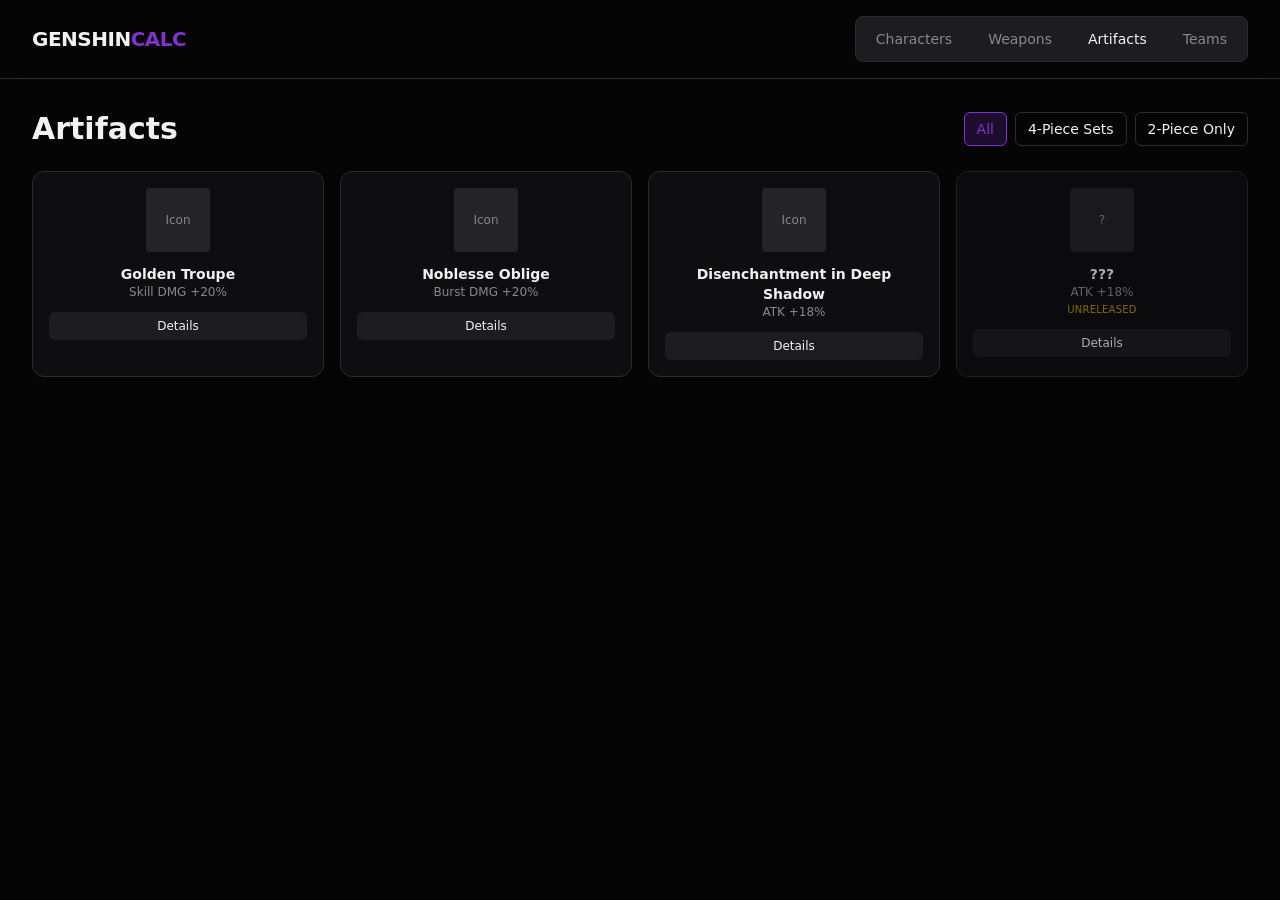
==== artifacts.html @ 8e4384d6 "separated page structure" ====
<!DOCTYPE html>
<html lang="en">

<head>
    <meta charset="UTF-8">
    <meta name="viewport" content="width=device-width, initial-scale=1.0">
    <title>Genshin Impact Team Damage Calculator — Artifacts</title>
    <link rel="stylesheet" href="css/style.css">
</head>

<body>
    <div class="min-h-screen bg-background text-foreground">

        <!-- HEADER / TAB NAV -->
        <header class="sticky top-0 z-50 border-b border-border bg-background/80 backdrop-blur-md">
            <div class="container flex items-center justify-between py-4">
                <div class="flex items-center gap-2">
                    <span class="text-xl font-black tracking-tight">GENSHIN<span class="text-primary">CALC</span></span>
                </div>
                <nav class="flex items-center gap-1 rounded-lg border border-border bg-secondary p-1" id="main-tabs">
                    <a href="index.html" class="tab-button px-4 py-2 rounded-md text-sm font-medium transition-colors text-muted-foreground">Characters</a>
                    <a href="weapons.html" class="tab-button px-4 py-2 rounded-md text-sm font-medium transition-colors text-muted-foreground">Weapons</a>
                    <a href="artifacts.html" class="tab-button active px-4 py-2 rounded-md text-sm font-medium transition-colors">Artifacts</a>
                    <a href="teams.html" class="tab-button px-4 py-2 rounded-md text-sm font-medium transition-colors text-muted-foreground">Teams</a>
                </nav>
            </div>
        </header>

        <main class="container py-8">

            <!-- ============ ARTIFACTS ============ -->
            <section id="page-artifacts" class="tab-page">
                <div class="mb-6 flex items-center justify-between flex-wrap gap-4">
                    <h2 class="text-3xl font-bold">Artifacts</h2>
                    <div class="flex flex-wrap gap-2" id="artifact-filters">
                        <button
                            class="filter-button active px-3 py-1.5 rounded-md border border-border text-sm">All</button>
                        <button class="filter-button px-3 py-1.5 rounded-md border border-border text-sm">4-Piece
                            Sets</button>
                        <button class="filter-button px-3 py-1.5 rounded-md border border-border text-sm">2-Piece
                            Only</button>
                    </div>
                </div>

                <div class="grid grid-cols-2 sm:grid-cols-3 md:grid-cols-4 gap-4">
                    <div
                        class="quality-orange rounded-xl border border-border bg-card p-4 flex flex-col items-center gap-3 hover:border-white/20 hover:-translate-y-1 transition-all cursor-pointer">
                        <div
                            class="w-16 h-16 rounded bg-muted flex items-center justify-center text-xs text-muted-foreground">
                            Icon</div>
                        <div class="text-center">
                            <p class="font-semibold text-sm">Golden Troupe</p>
                            <p class="text-xs text-muted-foreground line-clamp-2">Skill DMG +20%</p>
                        </div>
                        <button
                            class="w-full py-1.5 rounded-md bg-secondary text-xs font-medium hover:bg-secondary/80 transition-colors">Details</button>
                    </div>

                    <div
                        class="quality-orange rounded-xl border border-border bg-card p-4 flex flex-col items-center gap-3 hover:border-white/20 hover:-translate-y-1 transition-all cursor-pointer">
                        <div
                            class="w-16 h-16 rounded bg-muted flex items-center justify-center text-xs text-muted-foreground">
                            Icon</div>
                        <div class="text-center">
                            <p class="font-semibold text-sm">Noblesse Oblige</p>
                            <p class="text-xs text-muted-foreground line-clamp-2">Burst DMG +20%</p>
                        </div>
                        <button
                            class="w-full py-1.5 rounded-md bg-secondary text-xs font-medium hover:bg-secondary/80 transition-colors">Details</button>
                    </div>

                    <div
                        class="quality-orange rounded-xl border border-border bg-card p-4 flex flex-col items-center gap-3 hover:border-white/20 hover:-translate-y-1 transition-all cursor-pointer">
                        <div
                            class="w-16 h-16 rounded bg-muted flex items-center justify-center text-xs text-muted-foreground">
                            Icon</div>
                        <div class="text-center">
                            <p class="font-semibold text-sm">Disenchantment in Deep Shadow</p>
                            <p class="text-xs text-muted-foreground line-clamp-2">ATK +18%</p>
                        </div>
                        <button
                            class="w-full py-1.5 rounded-md bg-secondary text-xs font-medium hover:bg-secondary/80 transition-colors">Details</button>
                    </div>

                    <div
                        class="quality-orange rounded-xl border border-border bg-card p-4 flex flex-col items-center gap-3 hover:border-white/20 hover:-translate-y-1 transition-all cursor-pointer opacity-70">
                        <div
                            class="w-16 h-16 rounded bg-muted flex items-center justify-center text-xs text-muted-foreground">
                            ?</div>
                        <div class="text-center">
                            <p class="font-semibold text-sm">???</p>
                            <p class="text-xs text-muted-foreground line-clamp-2">ATK +18%</p>
                            <p class="text-[10px] text-yellow-500/80 uppercase tracking-wide mt-0.5">Unreleased</p>
                        </div>
                        <button
                            class="w-full py-1.5 rounded-md bg-secondary text-xs font-medium hover:bg-secondary/80 transition-colors">Details</button>
                    </div>
                </div>
            </section>

        </main>
    </div>

    <script src="js/main.js"></script>
</body>

</html>
---- css/style.css ----
@font-face {
    font-family: Product Sans;
    src: url(/fonts/GoogleSans-Regular.ttf) format("truetype");
    font-weight: 400;
    font-style: normal;
    font-display: swap
}

@font-face {
    font-family: Product Sans;
    src: url(/fonts/GoogleSans-Medium.ttf) format("truetype");
    font-weight: 500;
    font-style: normal;
    font-display: swap
}

@font-face {
    font-family: Product Sans;
    src: url(/fonts/GoogleSans-Bold.ttf) format("truetype");
    font-weight: 700;
    font-style: normal;
    font-display: swap
}

@font-face {
    font-family: Product Sans;
    src: url(/fonts/GoogleSans-Italic.ttf) format("truetype");
    font-weight: 400;
    font-style: italic;
    font-display: swap
}

@font-face {
    font-family: DanhDa;
    src: url(/fonts/DanhDa-Bold.otf) format("opentype");
    font-weight: 700;
    font-style: normal;
    font-display: swap
}

*,
:before,
:after {
    --tw-border-spacing-x: 0;
    --tw-border-spacing-y: 0;
    --tw-translate-x: 0;
    --tw-translate-y: 0;
    --tw-rotate: 0;
    --tw-skew-x: 0;
    --tw-skew-y: 0;
    --tw-scale-x: 1;
    --tw-scale-y: 1;
    --tw-pan-x: ;
    --tw-pan-y: ;
    --tw-pinch-zoom: ;
    --tw-scroll-snap-strictness: proximity;
    --tw-gradient-from-position: ;
    --tw-gradient-via-position: ;
    --tw-gradient-to-position: ;
    --tw-ordinal: ;
    --tw-slashed-zero: ;
    --tw-numeric-figure: ;
    --tw-numeric-spacing: ;
    --tw-numeric-fraction: ;
    --tw-ring-inset: ;
    --tw-ring-offset-width: 0px;
    --tw-ring-offset-color: #fff;
    --tw-ring-color: rgb(59 130 246 / .5);
    --tw-ring-offset-shadow: 0 0 #0000;
    --tw-ring-shadow: 0 0 #0000;
    --tw-shadow: 0 0 #0000;
    --tw-shadow-colored: 0 0 #0000;
    --tw-blur: ;
    --tw-brightness: ;
    --tw-contrast: ;
    --tw-grayscale: ;
    --tw-hue-rotate: ;
    --tw-invert: ;
    --tw-saturate: ;
    --tw-sepia: ;
    --tw-drop-shadow: ;
    --tw-backdrop-blur: ;
    --tw-backdrop-brightness: ;
    --tw-backdrop-contrast: ;
    --tw-backdrop-grayscale: ;
    --tw-backdrop-hue-rotate: ;
    --tw-backdrop-invert: ;
    --tw-backdrop-opacity: ;
    --tw-backdrop-saturate: ;
    --tw-backdrop-sepia: ;
    --tw-contain-size: ;
    --tw-contain-layout: ;
    --tw-contain-paint: ;
    --tw-contain-style:
}

::backdrop {
    --tw-border-spacing-x: 0;
    --tw-border-spacing-y: 0;
    --tw-translate-x: 0;
    --tw-translate-y: 0;
    --tw-rotate: 0;
    --tw-skew-x: 0;
    --tw-skew-y: 0;
    --tw-scale-x: 1;
    --tw-scale-y: 1;
    --tw-pan-x: ;
    --tw-pan-y: ;
    --tw-pinch-zoom: ;
    --tw-scroll-snap-strictness: proximity;
    --tw-gradient-from-position: ;
    --tw-gradient-via-position: ;
    --tw-gradient-to-position: ;
    --tw-ordinal: ;
    --tw-slashed-zero: ;
    --tw-numeric-figure: ;
    --tw-numeric-spacing: ;
    --tw-numeric-fraction: ;
    --tw-ring-inset: ;
    --tw-ring-offset-width: 0px;
    --tw-ring-offset-color: #fff;
    --tw-ring-color: rgb(59 130 246 / .5);
    --tw-ring-offset-shadow: 0 0 #0000;
    --tw-ring-shadow: 0 0 #0000;
    --tw-shadow: 0 0 #0000;
    --tw-shadow-colored: 0 0 #0000;
    --tw-blur: ;
    --tw-brightness: ;
    --tw-contrast: ;
    --tw-grayscale: ;
    --tw-hue-rotate: ;
    --tw-invert: ;
    --tw-saturate: ;
    --tw-sepia: ;
    --tw-drop-shadow: ;
    --tw-backdrop-blur: ;
    --tw-backdrop-brightness: ;
    --tw-backdrop-contrast: ;
    --tw-backdrop-grayscale: ;
    --tw-backdrop-hue-rotate: ;
    --tw-backdrop-invert: ;
    --tw-backdrop-opacity: ;
    --tw-backdrop-saturate: ;
    --tw-backdrop-sepia: ;
    --tw-contain-size: ;
    --tw-contain-layout: ;
    --tw-contain-paint: ;
    --tw-contain-style:
}

*,
:before,
:after {
    box-sizing: border-box;
    border-width: 0;
    border-style: solid;
    border-color: #e5e7eb
}

:before,
:after {
    --tw-content: ""
}

html,
:host {
    line-height: 1.5;
    -webkit-text-size-adjust: 100%;
    -moz-tab-size: 4;
    -o-tab-size: 4;
    tab-size: 4;
    font-family: Google Sans, sans-serif;
    font-feature-settings: normal;
    font-variation-settings: normal;
    -webkit-tap-highlight-color: transparent
}

body {
    margin: 0;
    line-height: inherit
}

hr {
    height: 0;
    color: inherit;
    border-top-width: 1px
}

abbr:where([title]) {
    -webkit-text-decoration: underline dotted;
    text-decoration: underline dotted
}

h1,
h2,
h3,
h4,
h5,
h6 {
    font-size: inherit;
    font-weight: inherit
}

a {
    color: inherit;
    text-decoration: inherit
}

b,
strong {
    font-weight: bolder
}

code,
kbd,
samp,
pre {
    font-family: ui-monospace, SFMono-Regular, Menlo, Monaco, Consolas, Liberation Mono, Courier New, monospace;
    font-feature-settings: normal;
    font-variation-settings: normal;
    font-size: 1em
}

small {
    font-size: 80%
}

sub,
sup {
    font-size: 75%;
    line-height: 0;
    position: relative;
    vertical-align: baseline
}

sub {
    bottom: -.25em
}

sup {
    top: -.5em
}

table {
    text-indent: 0;
    border-color: inherit;
    border-collapse: collapse
}

button,
input,
optgroup,
select,
textarea {
    font-family: inherit;
    font-feature-settings: inherit;
    font-variation-settings: inherit;
    font-size: 100%;
    font-weight: inherit;
    line-height: inherit;
    letter-spacing: inherit;
    color: inherit;
    margin: 0;
    padding: 0
}

button,
select {
    text-transform: none
}

button,
input:where([type=button]),
input:where([type=reset]),
input:where([type=submit]) {
    -webkit-appearance: button;
    background-color: transparent;
    background-image: none
}

:-moz-focusring {
    outline: auto
}

:-moz-ui-invalid {
    box-shadow: none
}

progress {
    vertical-align: baseline
}

::-webkit-inner-spin-button,
::-webkit-outer-spin-button {
    height: auto
}

[type=search] {
    -webkit-appearance: textfield;
    outline-offset: -2px
}

::-webkit-search-decoration {
    -webkit-appearance: none
}

::-webkit-file-upload-button {
    -webkit-appearance: button;
    font: inherit
}

summary {
    display: list-item
}

blockquote,
dl,
dd,
h1,
h2,
h3,
h4,
h5,
h6,
hr,
figure,
p,
pre {
    margin: 0
}

fieldset {
    margin: 0;
    padding: 0
}

legend {
    padding: 0
}

ol,
ul,
menu {
    list-style: none;
    margin: 0;
    padding: 0
}

dialog {
    padding: 0
}

textarea {
    resize: vertical
}

input::-moz-placeholder,
textarea::-moz-placeholder {
    opacity: 1;
    color: #9ca3af
}

input::placeholder,
textarea::placeholder {
    opacity: 1;
    color: #9ca3af
}

button,
[role=button] {
    cursor: pointer
}

:disabled {
    cursor: default
}

img,
svg,
video,
canvas,
audio,
iframe,
embed,
object {
    display: block;
    vertical-align: middle
}

img,
video {
    max-width: 100%;
    height: auto
}

[hidden]:where(:not([hidden=until-found])) {
    display: none
}

:root {
    --background: 240 10% 2%;
    --foreground: 0 0% 95%;
    --card: 240 8% 6%;
    --card-foreground: 0 0% 95%;
    --card-hover: 240 8% 10%;
    --popover: 240 8% 6%;
    --popover-foreground: 0 0% 95%;
    --primary: 270 60% 50%;
    --primary-foreground: 0 0% 100%;
    --primary-glow: 270 80% 60%;
    --secondary: 240 6% 12%;
    --secondary-foreground: 0 0% 85%;
    --muted: 240 6% 15%;
    --muted-foreground: 240 5% 55%;
    --accent: 270 50% 45%;
    --accent-foreground: 0 0% 100%;
    --destructive: 0 84% 60%;
    --destructive-foreground: 0 0% 100%;
    --border: 240 6% 18%;
    --input: 240 6% 18%;
    --ring: 270 60% 50%;
    --radius: .5rem;
    --element-pyro: 15 90% 55%;
    --element-hydro: 210 90% 55%;
    --element-anemo: 165 60% 50%;
    --element-electro: 280 80% 60%;
    --element-dendro: 85 70% 45%;
    --element-cryo: 195 80% 70%;
    --element-geo: 45 80% 55%;
    --quality-orange: 35 100% 55%;
    --quality-purple: 270 70% 60%;
    --quality-blue: 210 80% 55%;
    --stat-hp: 0 70% 55%;
    --stat-atk: 25 90% 55%;
    --stat-def: 45 80% 55%;
    --stat-crit: 350 80% 60%;
    --gradient-card: linear-gradient(180deg, hsl(240 8% 8%) 0%, hsl(240 8% 4%) 100%);
    --gradient-card-hover: linear-gradient(180deg, hsl(240 8% 12%) 0%, hsl(240 8% 6%) 100%);
    --gradient-stat-overlay: linear-gradient(180deg, transparent 0%, hsl(240 10% 2% / .95) 100%)
}

.dark {
    --background: 240 10% 2%;
    --foreground: 0 0% 95%
}

* {
    border-color: hsl(var(--border))
}

body {
    background-color: hsl(var(--background));
    color: hsl(var(--foreground));
    -webkit-font-smoothing: antialiased;
    -moz-osx-font-smoothing: grayscale;
    font-family: Product Sans, system-ui, sans-serif;
    background-color: #060607
}

.container {
    width: 100%;
    margin-right: auto;
    margin-left: auto;
    padding-right: 2rem;
    padding-left: 2rem
}

@media (min-width: 1400px) {
    .container {
        max-width: 1400px
    }
}

.filter-button.\!active,
.filter-button.active {
    border-color: hsl(var(--primary));
    background-color: hsl(var(--primary) / .2);
    color: hsl(var(--primary))
}

.quality-orange {
    --card-accent: hsl(var(--quality-orange))
}

.quality-purple {
    --card-accent: hsl(var(--quality-purple))
}

.quality-blue {
    --card-accent: hsl(var(--quality-blue))
}

.tab-button.\!active,
.tab-button.active {
    background-color: hsl(var(--secondary));
    color: hsl(var(--foreground))
}

.sr-only {
    position: absolute;
    width: 1px;
    height: 1px;
    padding: 0;
    margin: -1px;
    overflow: hidden;
    clip: rect(0, 0, 0, 0);
    white-space: nowrap;
    border-width: 0
}

.pointer-events-none {
    pointer-events: none
}

.pointer-events-auto {
    pointer-events: auto
}

.visible {
    visibility: visible
}

.invisible {
    visibility: hidden
}

.fixed {
    position: fixed
}

.absolute {
    position: absolute
}

.relative {
    position: relative
}

.sticky {
    position: sticky
}

.-inset-4 {
    top: -1rem;
    right: -1rem;
    bottom: -1rem;
    left: -1rem
}

.inset-0 {
    top: 0;
    right: 0;
    bottom: 0;
    left: 0
}

.inset-x-0 {
    left: 0;
    right: 0
}

.inset-y-0 {
    top: 0;
    bottom: 0
}

.-bottom-1\.5 {
    bottom: -.375rem
}

.-bottom-12 {
    bottom: -3rem
}

.-bottom-2 {
    bottom: -.5rem
}

.-left-12 {
    left: -3rem
}

.-right-12 {
    right: -3rem
}

.-top-1\.5 {
    top: -.375rem
}

.-top-12 {
    top: -3rem
}

.bottom-0 {
    bottom: 0
}

.bottom-\[calc\(100\%\+10px\)\] {
    bottom: calc(100% + 10px)
}

.bottom-full {
    bottom: 100%
}

.left-0 {
    left: 0
}

.left-1 {
    left: .25rem
}

.left-1\/2 {
    left: 50%
}

.left-10 {
    left: 2.5rem
}

.left-2 {
    left: .5rem
}

.left-\[48\%\] {
    left: 48%
}

.left-\[49\%\] {
    left: 49%
}

.left-\[50\%\] {
    left: 50%
}

.right-0 {
    right: 0
}

.right-1 {
    right: .25rem
}

.right-2 {
    right: .5rem
}

.right-3 {
    right: .75rem
}

.right-4 {
    right: 1rem
}

.top-0 {
    top: 0
}

.top-1\.5 {
    top: .375rem
}

.top-1\/2 {
    top: 50%
}

.top-1\/3 {
    top: 33.333333%
}

.top-2 {
    top: .5rem
}

.top-3\.5 {
    top: .875rem
}

.top-4 {
    top: 1rem
}

.top-\[1px\] {
    top: 1px
}

.top-\[50\%\] {
    top: 50%
}

.top-\[60\%\] {
    top: 60%
}

.top-\[70px\] {
    top: 70px
}

.top-full {
    top: 100%
}

.-z-10 {
    z-index: -10
}

.z-0 {
    z-index: 0
}

.z-10 {
    z-index: 10
}

.z-20 {
    z-index: 20
}

.z-50 {
    z-index: 50
}

.z-\[100\] {
    z-index: 100
}

.z-\[1\] {
    z-index: 1
}

.z-\[9999\] {
    z-index: 9999
}

.col-span-1 {
    grid-column: span 1 / span 1
}

.col-span-2 {
    grid-column: span 2 / span 2
}

.col-span-full {
    grid-column: 1 / -1
}

.-mx-1 {
    margin-left: -.25rem;
    margin-right: -.25rem
}

.-mx-2 {
    margin-left: -.5rem;
    margin-right: -.5rem
}

.mx-0 {
    margin-left: 0;
    margin-right: 0
}

.mx-2 {
    margin-left: .5rem;
    margin-right: .5rem
}

.mx-3\.5 {
    margin-left: .875rem;
    margin-right: .875rem
}

.mx-auto {
    margin-left: auto;
    margin-right: auto
}

.my-0\.5 {
    margin-top: .125rem;
    margin-bottom: .125rem
}

.my-1 {
    margin-top: .25rem;
    margin-bottom: .25rem
}

.my-10 {
    margin-top: 2.5rem;
    margin-bottom: 2.5rem
}

.my-2 {
    margin-top: .5rem;
    margin-bottom: .5rem
}

.-ml-4 {
    margin-left: -1rem
}

.-mt-4 {
    margin-top: -1rem
}

.mb-1 {
    margin-bottom: .25rem
}

.mb-1\.5 {
    margin-bottom: .375rem
}

.mb-10 {
    margin-bottom: 2.5rem
}

.mb-12 {
    margin-bottom: 3rem
}

.mb-16 {
    margin-bottom: 4rem
}

.mb-2 {
    margin-bottom: .5rem
}

.mb-3 {
    margin-bottom: .75rem
}

.mb-4 {
    margin-bottom: 1rem
}

.mb-5 {
    margin-bottom: 1.25rem
}

.mb-6 {
    margin-bottom: 1.5rem
}

.mb-8 {
    margin-bottom: 2rem
}

.ml-1 {
    margin-left: .25rem
}

.ml-2 {
    margin-left: .5rem
}

.ml-auto {
    margin-left: auto
}

.mr-1 {
    margin-right: .25rem
}

.mr-2 {
    margin-right: .5rem
}

.mt-0 {
    margin-top: 0
}

.mt-0\.5 {
    margin-top: .125rem
}

.mt-1 {
    margin-top: .25rem
}

.mt-1\.5 {
    margin-top: .375rem
}

.mt-2 {
    margin-top: .5rem
}

.mt-24 {
    margin-top: 6rem
}

.mt-3 {
    margin-top: .75rem
}

.mt-4 {
    margin-top: 1rem
}

.mt-6 {
    margin-top: 1.5rem
}

.mt-8 {
    margin-top: 2rem
}

.mt-auto {
    margin-top: auto
}

.line-clamp-2 {
    overflow: hidden;
    display: -webkit-box;
    -webkit-box-orient: vertical;
    -webkit-line-clamp: 2
}

.line-clamp-4 {
    overflow: hidden;
    display: -webkit-box;
    -webkit-box-orient: vertical;
    -webkit-line-clamp: 4
}

.block {
    display: block
}

.inline-block {
    display: inline-block
}

.flex {
    display: flex
}

.inline-flex {
    display: inline-flex
}

.table {
    display: table
}

.grid {
    display: grid
}

.hidden {
    display: none
}

.aspect-\[1\/1\] {
    aspect-ratio: 1/1
}

.aspect-\[2\/5\] {
    aspect-ratio: 2/5
}

.aspect-\[3\/4\.2\] {
    aspect-ratio: 3/4.2
}

.aspect-\[3\/4\] {
    aspect-ratio: 3/4
}

.aspect-\[4\/5\] {
    aspect-ratio: 4/5
}

.aspect-square {
    aspect-ratio: 1 / 1
}

.aspect-video {
    aspect-ratio: 16 / 9
}

.size-4 {
    width: 1rem;
    height: 1rem
}

.h-1\.5 {
    height: .375rem
}

.h-10 {
    height: 2.5rem
}

.h-11 {
    height: 2.75rem
}

.h-12 {
    height: 3rem
}

.h-14 {
    height: 3.5rem
}

.h-16 {
    height: 4rem
}

.h-2 {
    height: .5rem
}

.h-2\.5 {
    height: .625rem
}

.h-24 {
    height: 6rem
}

.h-3 {
    height: .75rem
}

.h-3\.5 {
    height: .875rem
}

.h-3\/4 {
    height: 75%
}

.h-4 {
    height: 1rem
}

.h-40 {
    height: 10rem
}

.h-48 {
    height: 12rem
}

.h-5 {
    height: 1.25rem
}

.h-6 {
    height: 1.5rem
}

.h-64 {
    height: 16rem
}

.h-7 {
    height: 1.75rem
}

.h-8 {
    height: 2rem
}

.h-9 {
    height: 2.25rem
}

.h-\[1px\] {
    height: 1px
}

.h-\[280px\] {
    height: 280px
}

.h-\[500px\] {
    height: 500px
}

.h-\[600px\] {
    height: 600px
}

.h-\[650px\] {
    height: 650px
}

.h-\[700px\] {
    height: 700px
}

.h-\[72px\] {
    height: 72px
}

.h-\[var\(--radix-navigation-menu-viewport-height\)\] {
    height: var(--radix-navigation-menu-viewport-height)
}

.h-\[var\(--radix-select-trigger-height\)\] {
    height: var(--radix-select-trigger-height)
}

.h-auto {
    height: auto
}

.h-full {
    height: 100%
}

.h-px {
    height: 1px
}

.h-svh {
    height: 100svh
}

.max-h-0 {
    max-height: 0px
}

.max-h-48 {
    max-height: 12rem
}

.max-h-64 {
    max-height: 16rem
}

.max-h-96 {
    max-height: 24rem
}

.max-h-\[100px\] {
    max-height: 100px
}

.max-h-\[120px\] {
    max-height: 120px
}

.max-h-\[240px\] {
    max-height: 240px
}

.max-h-\[300px\] {
    max-height: 300px
}

.max-h-\[40vh\] {
    max-height: 40vh
}

.max-h-\[500px\] {
    max-height: 500px
}

.max-h-\[60vh\] {
    max-height: 60vh
}

.max-h-\[90vh\] {
    max-height: 90vh
}

.max-h-screen {
    max-height: 100vh
}

.min-h-0 {
    min-height: 0px
}

.min-h-\[150px\] {
    min-height: 150px
}

.min-h-\[200px\] {
    min-height: 200px
}

.min-h-\[300px\] {
    min-height: 300px
}

.min-h-\[60px\] {
    min-height: 60px
}

.min-h-\[60vh\] {
    min-height: 60vh
}

.min-h-\[80px\] {
    min-height: 80px
}

.min-h-screen {
    min-height: 100vh
}

.min-h-svh {
    min-height: 100svh
}

.w-0 {
    width: 0px
}

.w-1 {
    width: .25rem
}

.w-1\/2 {
    width: 50%
}

.w-10 {
    width: 2.5rem
}

.w-11 {
    width: 2.75rem
}

.w-12 {
    width: 3rem
}

.w-14 {
    width: 3.5rem
}

.w-16 {
    width: 4rem
}

.w-2 {
    width: .5rem
}

.w-2\.5 {
    width: .625rem
}

.w-2\/3 {
    width: 66.666667%
}

.w-24 {
    width: 6rem
}

.w-3 {
    width: .75rem
}

.w-3\.5 {
    width: .875rem
}

.w-3\/4 {
    width: 75%
}

.w-32 {
    width: 8rem
}

.w-4 {
    width: 1rem
}

.w-40 {
    width: 10rem
}

.w-48 {
    width: 12rem
}

.w-5 {
    width: 1.25rem
}

.w-56 {
    width: 14rem
}

.w-6 {
    width: 1.5rem
}

.w-64 {
    width: 16rem
}

.w-7 {
    width: 1.75rem
}

.w-72 {
    width: 18rem
}

.w-8 {
    width: 2rem
}

.w-9 {
    width: 2.25rem
}

.w-\[--sidebar-width\] {
    width: var(--sidebar-width)
}

.w-\[100px\] {
    width: 100px
}

.w-\[140px\] {
    width: 140px
}

.w-\[153px\] {
    width: 153px
}

.w-\[1px\] {
    width: 1px
}

.w-\[260px\] {
    width: 260px
}

.w-auto {
    width: auto
}

.w-full {
    width: 100%
}

.w-max {
    width: -moz-max-content;
    width: max-content
}

.w-px {
    width: 1px
}

.min-w-0 {
    min-width: 0px
}

.min-w-5 {
    min-width: 1.25rem
}

.min-w-\[120px\] {
    min-width: 120px
}

.min-w-\[12rem\] {
    min-width: 12rem
}

.min-w-\[200px\] {
    min-width: 200px
}

.min-w-\[60px\] {
    min-width: 60px
}

.min-w-\[8rem\] {
    min-width: 8rem
}

.min-w-\[var\(--radix-select-trigger-width\)\] {
    min-width: var(--radix-select-trigger-width)
}

.max-w-2xl {
    max-width: 42rem
}

.max-w-4xl {
    max-width: 56rem
}

.max-w-\[--skeleton-width\] {
    max-width: var(--skeleton-width)
}

.max-w-\[1200px\] {
    max-width: 1200px
}

.max-w-\[300px\] {
    max-width: 300px
}

.max-w-\[360px\] {
    max-width: 360px
}

.max-w-full {
    max-width: 100%
}

.max-w-lg {
    max-width: 32rem
}

.max-w-max {
    max-width: -moz-max-content;
    max-width: max-content
}

.max-w-md {
    max-width: 28rem
}

.max-w-xs {
    max-width: 20rem
}

.flex-1 {
    flex: 1 1 0%
}

.shrink-0 {
    flex-shrink: 0
}

.grow {
    flex-grow: 1
}

.grow-0 {
    flex-grow: 0
}

.basis-full {
    flex-basis: 100%
}

.caption-bottom {
    caption-side: bottom
}

.border-collapse {
    border-collapse: collapse
}

.border-separate {
    border-collapse: separate
}

.border-spacing-0 {
    --tw-border-spacing-x: 0px;
    --tw-border-spacing-y: 0px;
    border-spacing: var(--tw-border-spacing-x) var(--tw-border-spacing-y)
}

.origin-\[center_25\%\] {
    transform-origin: center 25%
}

.origin-\[center_27\%\] {
    transform-origin: center 27%
}

.-translate-x-1\/2 {
    --tw-translate-x: -50%;
    transform: translate(var(--tw-translate-x), var(--tw-translate-y)) rotate(var(--tw-rotate)) skew(var(--tw-skew-x)) skewY(var(--tw-skew-y)) scaleX(var(--tw-scale-x)) scaleY(var(--tw-scale-y))
}

.-translate-x-px {
    --tw-translate-x: -1px;
    transform: translate(var(--tw-translate-x), var(--tw-translate-y)) rotate(var(--tw-rotate)) skew(var(--tw-skew-x)) skewY(var(--tw-skew-y)) scaleX(var(--tw-scale-x)) scaleY(var(--tw-scale-y))
}

.-translate-y-1\/2 {
    --tw-translate-y: -50%;
    transform: translate(var(--tw-translate-x), var(--tw-translate-y)) rotate(var(--tw-rotate)) skew(var(--tw-skew-x)) skewY(var(--tw-skew-y)) scaleX(var(--tw-scale-x)) scaleY(var(--tw-scale-y))
}

.-translate-y-3 {
    --tw-translate-y: -.75rem;
    transform: translate(var(--tw-translate-x), var(--tw-translate-y)) rotate(var(--tw-rotate)) skew(var(--tw-skew-x)) skewY(var(--tw-skew-y)) scaleX(var(--tw-scale-x)) scaleY(var(--tw-scale-y))
}

.-translate-y-6 {
    --tw-translate-y: -1.5rem;
    transform: translate(var(--tw-translate-x), var(--tw-translate-y)) rotate(var(--tw-rotate)) skew(var(--tw-skew-x)) skewY(var(--tw-skew-y)) scaleX(var(--tw-scale-x)) scaleY(var(--tw-scale-y))
}

.translate-x-0 {
    --tw-translate-x: 0px;
    transform: translate(var(--tw-translate-x), var(--tw-translate-y)) rotate(var(--tw-rotate)) skew(var(--tw-skew-x)) skewY(var(--tw-skew-y)) scaleX(var(--tw-scale-x)) scaleY(var(--tw-scale-y))
}

.translate-x-6 {
    --tw-translate-x: 1.5rem;
    transform: translate(var(--tw-translate-x), var(--tw-translate-y)) rotate(var(--tw-rotate)) skew(var(--tw-skew-x)) skewY(var(--tw-skew-y)) scaleX(var(--tw-scale-x)) scaleY(var(--tw-scale-y))
}

.translate-x-\[-50\%\] {
    --tw-translate-x: -50%;
    transform: translate(var(--tw-translate-x), var(--tw-translate-y)) rotate(var(--tw-rotate)) skew(var(--tw-skew-x)) skewY(var(--tw-skew-y)) scaleX(var(--tw-scale-x)) scaleY(var(--tw-scale-y))
}

.translate-x-px {
    --tw-translate-x: 1px;
    transform: translate(var(--tw-translate-x), var(--tw-translate-y)) rotate(var(--tw-rotate)) skew(var(--tw-skew-x)) skewY(var(--tw-skew-y)) scaleX(var(--tw-scale-x)) scaleY(var(--tw-scale-y))
}

.translate-y-0 {
    --tw-translate-y: 0px;
    transform: translate(var(--tw-translate-x), var(--tw-translate-y)) rotate(var(--tw-rotate)) skew(var(--tw-skew-x)) skewY(var(--tw-skew-y)) scaleX(var(--tw-scale-x)) scaleY(var(--tw-scale-y))
}

.translate-y-2 {
    --tw-translate-y: .5rem;
    transform: translate(var(--tw-translate-x), var(--tw-translate-y)) rotate(var(--tw-rotate)) skew(var(--tw-skew-x)) skewY(var(--tw-skew-y)) scaleX(var(--tw-scale-x)) scaleY(var(--tw-scale-y))
}

.translate-y-4 {
    --tw-translate-y: 1rem;
    transform: translate(var(--tw-translate-x), var(--tw-translate-y)) rotate(var(--tw-rotate)) skew(var(--tw-skew-x)) skewY(var(--tw-skew-y)) scaleX(var(--tw-scale-x)) scaleY(var(--tw-scale-y))
}

.translate-y-\[-50\%\] {
    --tw-translate-y: -50%;
    transform: translate(var(--tw-translate-x), var(--tw-translate-y)) rotate(var(--tw-rotate)) skew(var(--tw-skew-x)) skewY(var(--tw-skew-y)) scaleX(var(--tw-scale-x)) scaleY(var(--tw-scale-y))
}

.translate-y-\[-5px\] {
    --tw-translate-y: -5px;
    transform: translate(var(--tw-translate-x), var(--tw-translate-y)) rotate(var(--tw-rotate)) skew(var(--tw-skew-x)) skewY(var(--tw-skew-y)) scaleX(var(--tw-scale-x)) scaleY(var(--tw-scale-y))
}

.rotate-180 {
    --tw-rotate: 180deg;
    transform: translate(var(--tw-translate-x), var(--tw-translate-y)) rotate(var(--tw-rotate)) skew(var(--tw-skew-x)) skewY(var(--tw-skew-y)) scaleX(var(--tw-scale-x)) scaleY(var(--tw-scale-y))
}

.rotate-45 {
    --tw-rotate: 45deg;
    transform: translate(var(--tw-translate-x), var(--tw-translate-y)) rotate(var(--tw-rotate)) skew(var(--tw-skew-x)) skewY(var(--tw-skew-y)) scaleX(var(--tw-scale-x)) scaleY(var(--tw-scale-y))
}

.rotate-90 {
    --tw-rotate: 90deg;
    transform: translate(var(--tw-translate-x), var(--tw-translate-y)) rotate(var(--tw-rotate)) skew(var(--tw-skew-x)) skewY(var(--tw-skew-y)) scaleX(var(--tw-scale-x)) scaleY(var(--tw-scale-y))
}

.scale-100 {
    --tw-scale-x: 1;
    --tw-scale-y: 1;
    transform: translate(var(--tw-translate-x), var(--tw-translate-y)) rotate(var(--tw-rotate)) skew(var(--tw-skew-x)) skewY(var(--tw-skew-y)) scaleX(var(--tw-scale-x)) scaleY(var(--tw-scale-y))
}

.scale-105 {
    --tw-scale-x: 1.05;
    --tw-scale-y: 1.05;
    transform: translate(var(--tw-translate-x), var(--tw-translate-y)) rotate(var(--tw-rotate)) skew(var(--tw-skew-x)) skewY(var(--tw-skew-y)) scaleX(var(--tw-scale-x)) scaleY(var(--tw-scale-y))
}

.scale-110 {
    --tw-scale-x: 1.1;
    --tw-scale-y: 1.1;
    transform: translate(var(--tw-translate-x), var(--tw-translate-y)) rotate(var(--tw-rotate)) skew(var(--tw-skew-x)) skewY(var(--tw-skew-y)) scaleX(var(--tw-scale-x)) scaleY(var(--tw-scale-y))
}

.scale-125 {
    --tw-scale-x: 1.25;
    --tw-scale-y: 1.25;
    transform: translate(var(--tw-translate-x), var(--tw-translate-y)) rotate(var(--tw-rotate)) skew(var(--tw-skew-x)) skewY(var(--tw-skew-y)) scaleX(var(--tw-scale-x)) scaleY(var(--tw-scale-y))
}

.scale-90 {
    --tw-scale-x: .9;
    --tw-scale-y: .9;
    transform: translate(var(--tw-translate-x), var(--tw-translate-y)) rotate(var(--tw-rotate)) skew(var(--tw-skew-x)) skewY(var(--tw-skew-y)) scaleX(var(--tw-scale-x)) scaleY(var(--tw-scale-y))
}

.scale-\[1\.0\] {
    --tw-scale-x: 1;
    --tw-scale-y: 1;
    transform: translate(var(--tw-translate-x), var(--tw-translate-y)) rotate(var(--tw-rotate)) skew(var(--tw-skew-x)) skewY(var(--tw-skew-y)) scaleX(var(--tw-scale-x)) scaleY(var(--tw-scale-y))
}

.scale-\[2\.2\] {
    --tw-scale-x: 2.2;
    --tw-scale-y: 2.2;
    transform: translate(var(--tw-translate-x), var(--tw-translate-y)) rotate(var(--tw-rotate)) skew(var(--tw-skew-x)) skewY(var(--tw-skew-y)) scaleX(var(--tw-scale-x)) scaleY(var(--tw-scale-y))
}

.scale-\[3\] {
    --tw-scale-x: 3;
    --tw-scale-y: 3;
    transform: translate(var(--tw-translate-x), var(--tw-translate-y)) rotate(var(--tw-rotate)) skew(var(--tw-skew-x)) skewY(var(--tw-skew-y)) scaleX(var(--tw-scale-x)) scaleY(var(--tw-scale-y))
}

.transform {
    transform: translate(var(--tw-translate-x), var(--tw-translate-y)) rotate(var(--tw-rotate)) skew(var(--tw-skew-x)) skewY(var(--tw-skew-y)) scaleX(var(--tw-scale-x)) scaleY(var(--tw-scale-y))
}

@keyframes pulse {
    50% {
        opacity: .5
    }
}

.animate-pulse {
    animation: pulse 2s cubic-bezier(.4, 0, .6, 1) infinite
}

@keyframes spin {
    to {
        transform: rotate(360deg)
    }
}

.animate-spin {
    animation: spin 1s linear infinite
}

.cursor-default {
    cursor: default
}

.cursor-help {
    cursor: help
}

.cursor-pointer {
    cursor: pointer
}

.touch-none {
    touch-action: none
}

.select-none {
    -webkit-user-select: none;
    -moz-user-select: none;
    user-select: none
}

.resize {
    resize: both
}

.list-none {
    list-style-type: none
}

.grid-cols-1 {
    grid-template-columns: repeat(1, minmax(0, 1fr))
}

.grid-cols-2 {
    grid-template-columns: repeat(2, minmax(0, 1fr))
}

.grid-cols-3 {
    grid-template-columns: repeat(3, minmax(0, 1fr))
}

.grid-cols-4 {
    grid-template-columns: repeat(4, minmax(0, 1fr))
}

.flex-row {
    flex-direction: row
}

.flex-col {
    flex-direction: column
}

.flex-col-reverse {
    flex-direction: column-reverse
}

.flex-wrap {
    flex-wrap: wrap
}

.items-start {
    align-items: flex-start
}

.items-end {
    align-items: flex-end
}

.items-center {
    align-items: center
}

.items-stretch {
    align-items: stretch
}

.justify-start {
    justify-content: flex-start
}

.justify-end {
    justify-content: flex-end
}

.justify-center {
    justify-content: center
}

.justify-between {
    justify-content: space-between
}

.justify-items-center {
    justify-items: center
}

.gap-0 {
    gap: 0px
}

.gap-0\.5 {
    gap: .125rem
}

.gap-1 {
    gap: .25rem
}

.gap-1\.5 {
    gap: .375rem
}

.gap-12 {
    gap: 3rem
}

.gap-16 {
    gap: 4rem
}

.gap-2 {
    gap: .5rem
}

.gap-3 {
    gap: .75rem
}

.gap-4 {
    gap: 1rem
}

.gap-5 {
    gap: 1.25rem
}

.gap-6 {
    gap: 1.5rem
}

.gap-8 {
    gap: 2rem
}

.gap-x-1\.5 {
    -moz-column-gap: .375rem;
    column-gap: .375rem
}

.gap-x-12 {
    -moz-column-gap: 3rem;
    column-gap: 3rem
}

.gap-x-8 {
    -moz-column-gap: 2rem;
    column-gap: 2rem
}

.gap-y-1 {
    row-gap: .25rem
}

.gap-y-12 {
    row-gap: 3rem
}

.gap-y-16 {
    row-gap: 4rem
}

.gap-y-6 {
    row-gap: 1.5rem
}

.space-x-1>:not([hidden])~:not([hidden]) {
    --tw-space-x-reverse: 0;
    margin-right: calc(.25rem * var(--tw-space-x-reverse));
    margin-left: calc(.25rem * calc(1 - var(--tw-space-x-reverse)))
}

.space-x-4>:not([hidden])~:not([hidden]) {
    --tw-space-x-reverse: 0;
    margin-right: calc(1rem * var(--tw-space-x-reverse));
    margin-left: calc(1rem * calc(1 - var(--tw-space-x-reverse)))
}

.space-y-1>:not([hidden])~:not([hidden]) {
    --tw-space-y-reverse: 0;
    margin-top: calc(.25rem * calc(1 - var(--tw-space-y-reverse)));
    margin-bottom: calc(.25rem * var(--tw-space-y-reverse))
}

.space-y-1\.5>:not([hidden])~:not([hidden]) {
    --tw-space-y-reverse: 0;
    margin-top: calc(.375rem * calc(1 - var(--tw-space-y-reverse)));
    margin-bottom: calc(.375rem * var(--tw-space-y-reverse))
}

.space-y-2>:not([hidden])~:not([hidden]) {
    --tw-space-y-reverse: 0;
    margin-top: calc(.5rem * calc(1 - var(--tw-space-y-reverse)));
    margin-bottom: calc(.5rem * var(--tw-space-y-reverse))
}

.space-y-3>:not([hidden])~:not([hidden]) {
    --tw-space-y-reverse: 0;
    margin-top: calc(.75rem * calc(1 - var(--tw-space-y-reverse)));
    margin-bottom: calc(.75rem * var(--tw-space-y-reverse))
}

.space-y-4>:not([hidden])~:not([hidden]) {
    --tw-space-y-reverse: 0;
    margin-top: calc(1rem * calc(1 - var(--tw-space-y-reverse)));
    margin-bottom: calc(1rem * var(--tw-space-y-reverse))
}

.space-y-6>:not([hidden])~:not([hidden]) {
    --tw-space-y-reverse: 0;
    margin-top: calc(1.5rem * calc(1 - var(--tw-space-y-reverse)));
    margin-bottom: calc(1.5rem * var(--tw-space-y-reverse))
}

.space-y-8>:not([hidden])~:not([hidden]) {
    --tw-space-y-reverse: 0;
    margin-top: calc(2rem * calc(1 - var(--tw-space-y-reverse)));
    margin-bottom: calc(2rem * var(--tw-space-y-reverse))
}

.divide-y>:not([hidden])~:not([hidden]) {
    --tw-divide-y-reverse: 0;
    border-top-width: calc(1px * calc(1 - var(--tw-divide-y-reverse)));
    border-bottom-width: calc(1px * var(--tw-divide-y-reverse))
}

.divide-white\/5>:not([hidden])~:not([hidden]) {
    border-color: #ffffff0d
}

.overflow-auto {
    overflow: auto
}

.overflow-hidden {
    overflow: hidden
}

.overflow-x-auto {
    overflow-x: auto
}

.overflow-y-auto {
    overflow-y: auto
}

.overflow-x-hidden {
    overflow-x: hidden
}

.truncate {
    overflow: hidden;
    text-overflow: ellipsis;
    white-space: nowrap
}

.whitespace-nowrap {
    white-space: nowrap
}

.whitespace-pre-wrap {
    white-space: pre-wrap
}

.break-words {
    overflow-wrap: break-word
}

.rounded {
    border-radius: .25rem
}

.rounded-2xl {
    border-radius: 1rem
}

.rounded-3xl {
    border-radius: 1.5rem
}

.rounded-\[2px\] {
    border-radius: 2px
}

.rounded-\[inherit\] {
    border-radius: inherit
}

.rounded-full {
    border-radius: 9999px
}

.rounded-lg {
    border-radius: var(--radius)
}

.rounded-md {
    border-radius: calc(var(--radius) - 2px)
}

.rounded-sm {
    border-radius: calc(var(--radius) - 4px)
}

.rounded-xl {
    border-radius: .75rem
}

.rounded-l-lg {
    border-top-left-radius: var(--radius);
    border-bottom-left-radius: var(--radius)
}

.rounded-r-lg {
    border-top-right-radius: var(--radius);
    border-bottom-right-radius: var(--radius)
}

.rounded-t-\[10px\] {
    border-top-left-radius: 10px;
    border-top-right-radius: 10px
}

.rounded-tl-sm {
    border-top-left-radius: calc(var(--radius) - 4px)
}

.border {
    border-width: 1px
}

.border-2 {
    border-width: 2px
}

.border-\[1\.5px\] {
    border-width: 1.5px
}

.border-y {
    border-top-width: 1px;
    border-bottom-width: 1px
}

.border-b {
    border-bottom-width: 1px
}

.border-b-0 {
    border-bottom-width: 0px
}

.border-l {
    border-left-width: 1px
}

.border-l-2 {
    border-left-width: 2px
}

.border-r {
    border-right-width: 1px
}

.border-r-0 {
    border-right-width: 0px
}

.border-t {
    border-top-width: 1px
}

.border-dashed {
    border-style: dashed
}

.border-none {
    border-style: none
}

.border-\[\#FFD780\]\/30 {
    border-color: #ffd7804d
}

.border-\[\#f754b3\]\/30 {
    border-color: #f754b34d
}

.border-\[--color-border\] {
    border-color: var(--color-border)
}

.border-blue-500\/30 {
    border-color: #3b82f64d
}

.border-border {
    border-color: hsl(var(--border))
}

.border-border\/50 {
    border-color: hsl(var(--border) / .5)
}

.border-destructive {
    border-color: hsl(var(--destructive))
}

.border-destructive\/50 {
    border-color: hsl(var(--destructive) / .5)
}

.border-green-500\/30 {
    border-color: #22c55e4d
}

.border-green-500\/50 {
    border-color: #22c55e80
}

.border-input {
    border-color: hsl(var(--input))
}

.border-orange-500\/30 {
    border-color: #f973164d
}

.border-primary {
    border-color: hsl(var(--primary))
}

.border-purple-500\/30 {
    border-color: #a855f74d
}

.border-red-500\/10 {
    border-color: #ef44441a
}

.border-red-500\/20 {
    border-color: #ef444433
}

.border-transparent {
    border-color: transparent
}

.border-white {
    --tw-border-opacity: 1;
    border-color: rgb(255 255 255 / var(--tw-border-opacity, 1))
}

.border-white\/10 {
    border-color: #ffffff1a
}

.border-white\/20 {
    border-color: #fff3
}

.border-white\/40 {
    border-color: #fff6
}

.border-white\/5 {
    border-color: #ffffff0d
}

.border-yellow-500\/20 {
    border-color: #eab30833
}

.border-l-transparent {
    border-left-color: transparent
}

.border-t-transparent {
    border-top-color: transparent
}

.border-t-white\/80 {
    border-top-color: #fffc
}

.bg-\[\#060606\] {
    --tw-bg-opacity: 1;
    background-color: rgb(6 6 6 / var(--tw-bg-opacity, 1))
}

.bg-\[\#0a0a0a\] {
    --tw-bg-opacity: 1;
    background-color: rgb(10 10 10 / var(--tw-bg-opacity, 1))
}

.bg-\[\#0a0a0a\]\/95 {
    background-color: #0a0a0af2
}

.bg-\[\#121214\] {
    --tw-bg-opacity: 1;
    background-color: rgb(18 18 20 / var(--tw-bg-opacity, 1))
}

.bg-\[\#141418\] {
    --tw-bg-opacity: 1;
    background-color: rgb(20 20 24 / var(--tw-bg-opacity, 1))
}

.bg-\[\#15151A\],
.bg-\[\#15151a\] {
    --tw-bg-opacity: 1;
    background-color: rgb(21 21 26 / var(--tw-bg-opacity, 1))
}

.bg-\[\#1a1a1f\] {
    --tw-bg-opacity: 1;
    background-color: rgb(26 26 31 / var(--tw-bg-opacity, 1))
}

.bg-\[\#27272a\] {
    --tw-bg-opacity: 1;
    background-color: rgb(39 39 42 / var(--tw-bg-opacity, 1))
}

.bg-\[--color-bg\] {
    background-color: var(--color-bg)
}

.bg-accent {
    background-color: hsl(var(--accent))
}

.bg-background {
    background-color: hsl(var(--background))
}

.bg-background\/80 {
    background-color: hsl(var(--background) / .8)
}

.bg-black\/40 {
    background-color: #0006
}

.bg-black\/60 {
    background-color: #0009
}

.bg-black\/80 {
    background-color: #000c
}

.bg-blue-500\/10 {
    background-color: #3b82f61a
}

.bg-border {
    background-color: hsl(var(--border))
}

.bg-card {
    background-color: hsl(var(--card))
}

.bg-destructive {
    background-color: hsl(var(--destructive))
}

.bg-element-anemo {
    background-color: hsl(var(--element-anemo))
}

.bg-element-cryo {
    background-color: hsl(var(--element-cryo))
}

.bg-element-dendro {
    background-color: hsl(var(--element-dendro))
}

.bg-element-electro {
    background-color: hsl(var(--element-electro))
}

.bg-element-geo {
    background-color: hsl(var(--element-geo))
}

.bg-element-hydro {
    background-color: hsl(var(--element-hydro))
}

.bg-element-pyro {
    background-color: hsl(var(--element-pyro))
}

.bg-foreground {
    background-color: hsl(var(--foreground))
}

.bg-green-500\/10 {
    background-color: #22c55e1a
}

.bg-green-500\/20 {
    background-color: #22c55e33
}

.bg-green-500\/30 {
    background-color: #22c55e4d
}

.bg-muted {
    background-color: hsl(var(--muted))
}

.bg-muted\/50 {
    background-color: hsl(var(--muted) / .5)
}

.bg-orange-500\/10 {
    background-color: #f973161a
}

.bg-pink-500 {
    --tw-bg-opacity: 1;
    background-color: rgb(236 72 153 / var(--tw-bg-opacity, 1))
}

.bg-popover {
    background-color: hsl(var(--popover))
}

.bg-primary {
    background-color: hsl(var(--primary))
}

.bg-purple-500\/10 {
    background-color: #a855f71a
}

.bg-red-500\/10 {
    background-color: #ef44441a
}

.bg-red-500\/20 {
    background-color: #ef444433
}

.bg-red-500\/30 {
    background-color: #ef44444d
}

.bg-red-900\/10 {
    background-color: #7f1d1d1a
}

.bg-secondary {
    background-color: hsl(var(--secondary))
}

.bg-transparent {
    background-color: transparent
}

.bg-white {
    --tw-bg-opacity: 1;
    background-color: rgb(255 255 255 / var(--tw-bg-opacity, 1))
}

.bg-white\/10 {
    background-color: #ffffff1a
}

.bg-white\/5 {
    background-color: #ffffff0d
}

.bg-white\/\[0\.02\] {
    background-color: #ffffff05
}

.bg-yellow-500\/10 {
    background-color: #eab3081a
}

.bg-\[radial-gradient\(circle_at_center\,_var\(--tw-gradient-stops\)\)\] {
    background-image: radial-gradient(circle at center, var(--tw-gradient-stops))
}

.bg-\[radial-gradient\(ellipse_at_center\,_var\(--tw-gradient-stops\)\)\] {
    background-image: radial-gradient(ellipse at center, var(--tw-gradient-stops))
}

.bg-gradient-to-b {
    background-image: linear-gradient(to bottom, var(--tw-gradient-stops))
}

.bg-gradient-to-l {
    background-image: linear-gradient(to left, var(--tw-gradient-stops))
}

.bg-gradient-to-r {
    background-image: linear-gradient(to right, var(--tw-gradient-stops))
}

.bg-gradient-to-t {
    background-image: linear-gradient(to top, var(--tw-gradient-stops))
}

.from-\[\#0a0a0a\] {
    --tw-gradient-from: #0a0a0a var(--tw-gradient-from-position);
    --tw-gradient-to: rgb(10 10 10 / 0) var(--tw-gradient-to-position);
    --tw-gradient-stops: var(--tw-gradient-from), var(--tw-gradient-to)
}

.from-\[\#f754b3\]\/10 {
    --tw-gradient-from: rgb(247 84 179 / .1) var(--tw-gradient-from-position);
    --tw-gradient-to: rgb(247 84 179 / 0) var(--tw-gradient-to-position);
    --tw-gradient-stops: var(--tw-gradient-from), var(--tw-gradient-to)
}

.from-black {
    --tw-gradient-from: #000 var(--tw-gradient-from-position);
    --tw-gradient-to: rgb(0 0 0 / 0) var(--tw-gradient-to-position);
    --tw-gradient-stops: var(--tw-gradient-from), var(--tw-gradient-to)
}

.from-blue-500\/10 {
    --tw-gradient-from: rgb(59 130 246 / .1) var(--tw-gradient-from-position);
    --tw-gradient-to: rgb(59 130 246 / 0) var(--tw-gradient-to-position);
    --tw-gradient-stops: var(--tw-gradient-from), var(--tw-gradient-to)
}

.from-blue-500\/20 {
    --tw-gradient-from: rgb(59 130 246 / .2) var(--tw-gradient-from-position);
    --tw-gradient-to: rgb(59 130 246 / 0) var(--tw-gradient-to-position);
    --tw-gradient-stops: var(--tw-gradient-from), var(--tw-gradient-to)
}

.from-blue-500\/5 {
    --tw-gradient-from: rgb(59 130 246 / .05) var(--tw-gradient-from-position);
    --tw-gradient-to: rgb(59 130 246 / 0) var(--tw-gradient-to-position);
    --tw-gradient-stops: var(--tw-gradient-from), var(--tw-gradient-to)
}

.from-gray-500\/20 {
    --tw-gradient-from: rgb(107 114 128 / .2) var(--tw-gradient-from-position);
    --tw-gradient-to: rgb(107 114 128 / 0) var(--tw-gradient-to-position);
    --tw-gradient-stops: var(--tw-gradient-from), var(--tw-gradient-to)
}

.from-green-500\/10 {
    --tw-gradient-from: rgb(34 197 94 / .1) var(--tw-gradient-from-position);
    --tw-gradient-to: rgb(34 197 94 / 0) var(--tw-gradient-to-position);
    --tw-gradient-stops: var(--tw-gradient-from), var(--tw-gradient-to)
}

.from-green-500\/20 {
    --tw-gradient-from: rgb(34 197 94 / .2) var(--tw-gradient-from-position);
    --tw-gradient-to: rgb(34 197 94 / 0) var(--tw-gradient-to-position);
    --tw-gradient-stops: var(--tw-gradient-from), var(--tw-gradient-to)
}

.from-green-500\/5 {
    --tw-gradient-from: rgb(34 197 94 / .05) var(--tw-gradient-from-position);
    --tw-gradient-to: rgb(34 197 94 / 0) var(--tw-gradient-to-position);
    --tw-gradient-stops: var(--tw-gradient-from), var(--tw-gradient-to)
}

.from-orange-500\/10 {
    --tw-gradient-from: rgb(249 115 22 / .1) var(--tw-gradient-from-position);
    --tw-gradient-to: rgb(249 115 22 / 0) var(--tw-gradient-to-position);
    --tw-gradient-stops: var(--tw-gradient-from), var(--tw-gradient-to)
}

.from-orange-500\/20 {
    --tw-gradient-from: rgb(249 115 22 / .2) var(--tw-gradient-from-position);
    --tw-gradient-to: rgb(249 115 22 / 0) var(--tw-gradient-to-position);
    --tw-gradient-stops: var(--tw-gradient-from), var(--tw-gradient-to)
}

.from-orange-500\/40 {
    --tw-gradient-from: rgb(249 115 22 / .4) var(--tw-gradient-from-position);
    --tw-gradient-to: rgb(249 115 22 / 0) var(--tw-gradient-to-position);
    --tw-gradient-stops: var(--tw-gradient-from), var(--tw-gradient-to)
}

.from-purple-500\/10 {
    --tw-gradient-from: rgb(168 85 247 / .1) var(--tw-gradient-from-position);
    --tw-gradient-to: rgb(168 85 247 / 0) var(--tw-gradient-to-position);
    --tw-gradient-stops: var(--tw-gradient-from), var(--tw-gradient-to)
}

.from-purple-500\/20 {
    --tw-gradient-from: rgb(168 85 247 / .2) var(--tw-gradient-from-position);
    --tw-gradient-to: rgb(168 85 247 / 0) var(--tw-gradient-to-position);
    --tw-gradient-stops: var(--tw-gradient-from), var(--tw-gradient-to)
}

.from-purple-500\/40 {
    --tw-gradient-from: rgb(168 85 247 / .4) var(--tw-gradient-from-position);
    --tw-gradient-to: rgb(168 85 247 / 0) var(--tw-gradient-to-position);
    --tw-gradient-stops: var(--tw-gradient-from), var(--tw-gradient-to)
}

.from-transparent {
    --tw-gradient-from: transparent var(--tw-gradient-from-position);
    --tw-gradient-to: rgb(0 0 0 / 0) var(--tw-gradient-to-position);
    --tw-gradient-stops: var(--tw-gradient-from), var(--tw-gradient-to)
}

.from-white\/5 {
    --tw-gradient-from: rgb(255 255 255 / .05) var(--tw-gradient-from-position);
    --tw-gradient-to: rgb(255 255 255 / 0) var(--tw-gradient-to-position);
    --tw-gradient-stops: var(--tw-gradient-from), var(--tw-gradient-to)
}

.via-\[\#000000\] {
    --tw-gradient-to: rgb(0 0 0 / 0) var(--tw-gradient-to-position);
    --tw-gradient-stops: var(--tw-gradient-from), #000000 var(--tw-gradient-via-position), var(--tw-gradient-to)
}

.via-\[\#060606\]\/80 {
    --tw-gradient-to: rgb(6 6 6 / 0) var(--tw-gradient-to-position);
    --tw-gradient-stops: var(--tw-gradient-from), rgb(6 6 6 / .8) var(--tw-gradient-via-position), var(--tw-gradient-to)
}

.via-\[\#0a0a0a\]\/60 {
    --tw-gradient-to: rgb(10 10 10 / 0) var(--tw-gradient-to-position);
    --tw-gradient-stops: var(--tw-gradient-from), rgb(10 10 10 / .6) var(--tw-gradient-via-position), var(--tw-gradient-to)
}

.via-\[\#0a0a0a\]\/80 {
    --tw-gradient-to: rgb(10 10 10 / 0) var(--tw-gradient-to-position);
    --tw-gradient-stops: var(--tw-gradient-from), rgb(10 10 10 / .8) var(--tw-gradient-via-position), var(--tw-gradient-to)
}

.via-\[\#0a0a0a\]\/90 {
    --tw-gradient-to: rgb(10 10 10 / 0) var(--tw-gradient-to-position);
    --tw-gradient-stops: var(--tw-gradient-from), rgb(10 10 10 / .9) var(--tw-gradient-via-position), var(--tw-gradient-to)
}

.via-black\/20 {
    --tw-gradient-to: rgb(0 0 0 / 0) var(--tw-gradient-to-position);
    --tw-gradient-stops: var(--tw-gradient-from), rgb(0 0 0 / .2) var(--tw-gradient-via-position), var(--tw-gradient-to)
}

.via-black\/25 {
    --tw-gradient-to: rgb(0 0 0 / 0) var(--tw-gradient-to-position);
    --tw-gradient-stops: var(--tw-gradient-from), rgb(0 0 0 / .25) var(--tw-gradient-via-position), var(--tw-gradient-to)
}

.via-orange-900\/10 {
    --tw-gradient-to: rgb(124 45 18 / 0) var(--tw-gradient-to-position);
    --tw-gradient-stops: var(--tw-gradient-from), rgb(124 45 18 / .1) var(--tw-gradient-via-position), var(--tw-gradient-to)
}

.via-purple-900\/10 {
    --tw-gradient-to: rgb(88 28 135 / 0) var(--tw-gradient-to-position);
    --tw-gradient-stops: var(--tw-gradient-from), rgb(88 28 135 / .1) var(--tw-gradient-via-position), var(--tw-gradient-to)
}

.via-transparent {
    --tw-gradient-to: rgb(0 0 0 / 0) var(--tw-gradient-to-position);
    --tw-gradient-stops: var(--tw-gradient-from), transparent var(--tw-gradient-via-position), var(--tw-gradient-to)
}

.to-\[\#000000\] {
    --tw-gradient-to: #000000 var(--tw-gradient-to-position)
}

.to-\[\#060606\]\/80 {
    --tw-gradient-to: rgb(6 6 6 / .8) var(--tw-gradient-to-position)
}

.to-\[\#f754b3\]\/5 {
    --tw-gradient-to: rgb(247 84 179 / .05) var(--tw-gradient-to-position)
}

.to-blue-500\/5 {
    --tw-gradient-to: rgb(59 130 246 / .05) var(--tw-gradient-to-position)
}

.to-blue-900\/5 {
    --tw-gradient-to: rgb(30 58 138 / .05) var(--tw-gradient-to-position)
}

.to-gray-900\/5 {
    --tw-gradient-to: rgb(17 24 39 / .05) var(--tw-gradient-to-position)
}

.to-green-500\/5 {
    --tw-gradient-to: rgb(34 197 94 / .05) var(--tw-gradient-to-position)
}

.to-green-900\/5 {
    --tw-gradient-to: rgb(20 83 45 / .05) var(--tw-gradient-to-position)
}

.to-orange-500\/5 {
    --tw-gradient-to: rgb(249 115 22 / .05) var(--tw-gradient-to-position)
}

.to-orange-900\/5 {
    --tw-gradient-to: rgb(124 45 18 / .05) var(--tw-gradient-to-position)
}

.to-purple-500\/5 {
    --tw-gradient-to: rgb(168 85 247 / .05) var(--tw-gradient-to-position)
}

.to-purple-900\/5 {
    --tw-gradient-to: rgb(88 28 135 / .05) var(--tw-gradient-to-position)
}

.to-transparent {
    --tw-gradient-to: transparent var(--tw-gradient-to-position)
}

.bg-cover {
    background-size: cover
}

.bg-center {
    background-position: center
}

.bg-no-repeat {
    background-repeat: no-repeat
}

.fill-current {
    fill: currentColor
}

.object-contain {
    -o-object-fit: contain;
    object-fit: contain
}

.object-cover {
    -o-object-fit: cover;
    object-fit: cover
}

.object-center {
    -o-object-position: center;
    object-position: center
}

.object-left {
    -o-object-position: left;
    object-position: left
}

.object-right {
    -o-object-position: right;
    object-position: right
}

.p-0 {
    padding: 0
}

.p-1 {
    padding: .25rem
}

.p-1\.5 {
    padding: .375rem
}

.p-16 {
    padding: 4rem
}

.p-2 {
    padding: .5rem
}

.p-2\.5 {
    padding: .625rem
}

.p-3 {
    padding: .75rem
}

.p-3\.5 {
    padding: .875rem
}

.p-4 {
    padding: 1rem
}

.p-5 {
    padding: 1.25rem
}

.p-6 {
    padding: 1.5rem
}

.p-8 {
    padding: 2rem
}

.p-\[1\.125rem\] {
    padding: 1.125rem
}

.p-\[1px\] {
    padding: 1px
}

.px-0\.5 {
    padding-left: .125rem;
    padding-right: .125rem
}

.px-1 {
    padding-left: .25rem;
    padding-right: .25rem
}

.px-1\.5 {
    padding-left: .375rem;
    padding-right: .375rem
}

.px-2 {
    padding-left: .5rem;
    padding-right: .5rem
}

.px-2\.5 {
    padding-left: .625rem;
    padding-right: .625rem
}

.px-3 {
    padding-left: .75rem;
    padding-right: .75rem
}

.px-4 {
    padding-left: 1rem;
    padding-right: 1rem
}

.px-5 {
    padding-left: 1.25rem;
    padding-right: 1.25rem
}

.px-6 {
    padding-left: 1.5rem;
    padding-right: 1.5rem
}

.px-8 {
    padding-left: 2rem;
    padding-right: 2rem
}

.py-0\.5 {
    padding-top: .125rem;
    padding-bottom: .125rem
}

.py-1 {
    padding-top: .25rem;
    padding-bottom: .25rem
}

.py-1\.5 {
    padding-top: .375rem;
    padding-bottom: .375rem
}

.py-10 {
    padding-top: 2.5rem;
    padding-bottom: 2.5rem
}

.py-16 {
    padding-top: 4rem;
    padding-bottom: 4rem
}

.py-2 {
    padding-top: .5rem;
    padding-bottom: .5rem
}

.py-2\.5 {
    padding-top: .625rem;
    padding-bottom: .625rem
}

.py-20 {
    padding-top: 5rem;
    padding-bottom: 5rem
}

.py-3 {
    padding-top: .75rem;
    padding-bottom: .75rem
}

.py-3\.5 {
    padding-top: .875rem;
    padding-bottom: .875rem
}

.py-4 {
    padding-top: 1rem;
    padding-bottom: 1rem
}

.py-6 {
    padding-top: 1.5rem;
    padding-bottom: 1.5rem
}

.py-8 {
    padding-top: 2rem;
    padding-bottom: 2rem
}

.pb-0\.5 {
    padding-bottom: .125rem
}

.pb-2 {
    padding-bottom: .5rem
}

.pb-20 {
    padding-bottom: 5rem
}

.pb-3 {
    padding-bottom: .75rem
}

.pb-4 {
    padding-bottom: 1rem
}

.pb-6 {
    padding-bottom: 1.5rem
}

.pl-2 {
    padding-left: .5rem
}

.pl-2\.5 {
    padding-left: .625rem
}

.pl-3 {
    padding-left: .75rem
}

.pl-4 {
    padding-left: 1rem
}

.pl-8 {
    padding-left: 2rem
}

.pr-12 {
    padding-right: 3rem
}

.pr-2 {
    padding-right: .5rem
}

.pr-2\.5 {
    padding-right: .625rem
}

.pr-8 {
    padding-right: 2rem
}

.pt-0 {
    padding-top: 0
}

.pt-1 {
    padding-top: .25rem
}

.pt-12 {
    padding-top: 3rem
}

.pt-2 {
    padding-top: .5rem
}

.pt-20 {
    padding-top: 5rem
}

.pt-24 {
    padding-top: 6rem
}

.pt-3 {
    padding-top: .75rem
}

.pt-4 {
    padding-top: 1rem
}

.pt-6 {
    padding-top: 1.5rem
}

.text-left {
    text-align: left
}

.text-center {
    text-align: center
}

.text-right {
    text-align: right
}

.align-middle {
    vertical-align: middle
}

.font-mono {
    font-family: ui-monospace, SFMono-Regular, Menlo, Monaco, Consolas, Liberation Mono, Courier New, monospace
}

.text-2xl {
    font-size: 1.5rem;
    line-height: 2rem
}

.text-3xl {
    font-size: 1.875rem;
    line-height: 2.25rem
}

.text-4xl {
    font-size: 2.25rem;
    line-height: 2.5rem
}

.text-\[0\.8rem\] {
    font-size: .8rem
}

.text-\[10px\] {
    font-size: 10px
}

.text-\[11px\] {
    font-size: 11px
}

.text-\[12px\] {
    font-size: 12px
}

.text-\[18px\] {
    font-size: 18px
}

.text-\[20px\] {
    font-size: 20px
}

.text-\[22px\] {
    font-size: 22px
}

.text-\[5rem\] {
    font-size: 5rem
}

.text-\[8rem\] {
    font-size: 8rem
}

.text-\[9px\] {
    font-size: 9px
}

.text-base {
    font-size: 1rem;
    line-height: 1.5rem
}

.text-lg {
    font-size: 1.125rem;
    line-height: 1.75rem
}

.text-sm {
    font-size: .875rem;
    line-height: 1.25rem
}

.text-xl {
    font-size: 1.25rem;
    line-height: 1.75rem
}

.text-xs {
    font-size: .75rem;
    line-height: 1rem
}

.font-black {
    font-weight: 900
}

.font-bold {
    font-weight: 700
}

.font-extrabold {
    font-weight: 800
}

.font-light {
    font-weight: 300
}

.font-medium {
    font-weight: 500
}

.font-normal {
    font-weight: 400
}

.font-semibold {
    font-weight: 600
}

.uppercase {
    text-transform: uppercase
}

.capitalize {
    text-transform: capitalize
}

.italic {
    font-style: italic
}

.tabular-nums {
    --tw-numeric-spacing: tabular-nums;
    font-variant-numeric: var(--tw-ordinal) var(--tw-slashed-zero) var(--tw-numeric-figure) var(--tw-numeric-spacing) var(--tw-numeric-fraction)
}

.leading-none {
    line-height: 1
}

.leading-relaxed {
    line-height: 1.625
}

.leading-tight {
    line-height: 1.25
}

.tracking-tight {
    letter-spacing: -.025em
}

.tracking-tighter {
    letter-spacing: -.05em
}

.tracking-wide {
    letter-spacing: .025em
}

.tracking-wider {
    letter-spacing: .05em
}

.tracking-widest {
    letter-spacing: .1em
}

.text-\[\#4CC2F1\] {
    --tw-text-opacity: 1;
    color: rgb(76 194 241 / var(--tw-text-opacity, 1))
}

.text-\[\#FF5F5F\] {
    --tw-text-opacity: 1;
    color: rgb(255 95 95 / var(--tw-text-opacity, 1))
}

.text-\[\#FFD780\] {
    --tw-text-opacity: 1;
    color: rgb(255 215 128 / var(--tw-text-opacity, 1))
}

.text-accent-foreground {
    color: hsl(var(--accent-foreground))
}

.text-black {
    --tw-text-opacity: 1;
    color: rgb(0 0 0 / var(--tw-text-opacity, 1))
}

.text-blue-400 {
    --tw-text-opacity: 1;
    color: rgb(96 165 250 / var(--tw-text-opacity, 1))
}

.text-card-foreground {
    color: hsl(var(--card-foreground))
}

.text-current {
    color: currentColor
}

.text-cyan-400 {
    --tw-text-opacity: 1;
    color: rgb(34 211 238 / var(--tw-text-opacity, 1))
}

.text-destructive {
    color: hsl(var(--destructive))
}

.text-destructive-foreground {
    color: hsl(var(--destructive-foreground))
}

.text-foreground {
    color: hsl(var(--foreground))
}

.text-foreground\/50 {
    color: hsl(var(--foreground) / .5)
}

.text-gray-400 {
    --tw-text-opacity: 1;
    color: rgb(156 163 175 / var(--tw-text-opacity, 1))
}

.text-green-300 {
    --tw-text-opacity: 1;
    color: rgb(134 239 172 / var(--tw-text-opacity, 1))
}

.text-green-400 {
    --tw-text-opacity: 1;
    color: rgb(74 222 128 / var(--tw-text-opacity, 1))
}

.text-muted-foreground {
    color: hsl(var(--muted-foreground))
}

.text-orange-400 {
    --tw-text-opacity: 1;
    color: rgb(251 146 60 / var(--tw-text-opacity, 1))
}

.text-popover-foreground {
    color: hsl(var(--popover-foreground))
}

.text-primary {
    color: hsl(var(--primary))
}

.text-primary-foreground {
    color: hsl(var(--primary-foreground))
}

.text-purple-300 {
    --tw-text-opacity: 1;
    color: rgb(216 180 254 / var(--tw-text-opacity, 1))
}

.text-purple-400 {
    --tw-text-opacity: 1;
    color: rgb(192 132 252 / var(--tw-text-opacity, 1))
}

.text-red-300 {
    --tw-text-opacity: 1;
    color: rgb(252 165 165 / var(--tw-text-opacity, 1))
}

.text-red-400 {
    --tw-text-opacity: 1;
    color: rgb(248 113 113 / var(--tw-text-opacity, 1))
}

.text-red-400\/50 {
    color: #f8717180
}

.text-red-500 {
    --tw-text-opacity: 1;
    color: rgb(239 68 68 / var(--tw-text-opacity, 1))
}

.text-secondary-foreground {
    color: hsl(var(--secondary-foreground))
}

.text-teal-400 {
    --tw-text-opacity: 1;
    color: rgb(45 212 191 / var(--tw-text-opacity, 1))
}

.text-white {
    --tw-text-opacity: 1;
    color: rgb(255 255 255 / var(--tw-text-opacity, 1))
}

.text-white\/20 {
    color: #fff3
}

.text-white\/30 {
    color: #ffffff4d
}

.text-white\/40 {
    color: #fff6
}

.text-white\/50 {
    color: #ffffff80
}

.text-white\/60 {
    color: #fff9
}

.text-white\/70 {
    color: #ffffffb3
}

.text-white\/80 {
    color: #fffc
}

.text-white\/90 {
    color: #ffffffe6
}

.text-white\/\[0\.05\] {
    color: #ffffff0d
}

.text-white\/\[0\.07\] {
    color: #ffffff12
}

.text-yellow-400 {
    --tw-text-opacity: 1;
    color: rgb(250 204 21 / var(--tw-text-opacity, 1))
}

.text-yellow-500 {
    --tw-text-opacity: 1;
    color: rgb(234 179 8 / var(--tw-text-opacity, 1))
}

.text-yellow-500\/80 {
    color: #eab308cc
}

.underline {
    text-decoration-line: underline
}

.line-through {
    text-decoration-line: line-through
}

.decoration-red-400\/30 {
    text-decoration-color: #f871714d
}

.decoration-red-500\/50 {
    text-decoration-color: #ef444480
}

.underline-offset-4 {
    text-underline-offset: 4px
}

.placeholder-white\/40::-moz-placeholder {
    color: #fff6
}

.placeholder-white\/40::placeholder {
    color: #fff6
}

.opacity-0 {
    opacity: 0
}

.opacity-10 {
    opacity: .1
}

.opacity-100 {
    opacity: 1
}

.opacity-20 {
    opacity: .2
}

.opacity-30 {
    opacity: .3
}

.opacity-50 {
    opacity: .5
}

.opacity-60 {
    opacity: .6
}

.opacity-70 {
    opacity: .7
}

.opacity-80 {
    opacity: .8
}

.opacity-90 {
    opacity: .9
}

.mix-blend-screen {
    mix-blend-mode: screen
}

.shadow-2xl {
    --tw-shadow: 0 25px 50px -12px rgb(0 0 0 / .25);
    --tw-shadow-colored: 0 25px 50px -12px var(--tw-shadow-color);
    box-shadow: var(--tw-ring-offset-shadow, 0 0 #0000), var(--tw-ring-shadow, 0 0 #0000), var(--tw-shadow)
}

.shadow-\[0_0_0_1px_hsl\(var\(--sidebar-border\)\)\] {
    --tw-shadow: 0 0 0 1px hsl(var(--sidebar-border));
    --tw-shadow-colored: 0 0 0 1px var(--tw-shadow-color);
    box-shadow: var(--tw-ring-offset-shadow, 0 0 #0000), var(--tw-ring-shadow, 0 0 #0000), var(--tw-shadow)
}

.shadow-\[0_0_15px_rgba\(255\,255\,255\,0\.1\)\] {
    --tw-shadow: 0 0 15px rgba(255, 255, 255, .1);
    --tw-shadow-colored: 0 0 15px var(--tw-shadow-color);
    box-shadow: var(--tw-ring-offset-shadow, 0 0 #0000), var(--tw-ring-shadow, 0 0 #0000), var(--tw-shadow)
}

.shadow-inner {
    --tw-shadow: inset 0 2px 4px 0 rgb(0 0 0 / .05);
    --tw-shadow-colored: inset 0 2px 4px 0 var(--tw-shadow-color);
    box-shadow: var(--tw-ring-offset-shadow, 0 0 #0000), var(--tw-ring-shadow, 0 0 #0000), var(--tw-shadow)
}

.shadow-lg {
    --tw-shadow: 0 10px 15px -3px rgb(0 0 0 / .1), 0 4px 6px -4px rgb(0 0 0 / .1);
    --tw-shadow-colored: 0 10px 15px -3px var(--tw-shadow-color), 0 4px 6px -4px var(--tw-shadow-color);
    box-shadow: var(--tw-ring-offset-shadow, 0 0 #0000), var(--tw-ring-shadow, 0 0 #0000), var(--tw-shadow)
}

.shadow-md {
    --tw-shadow: 0 4px 6px -1px rgb(0 0 0 / .1), 0 2px 4px -2px rgb(0 0 0 / .1);
    --tw-shadow-colored: 0 4px 6px -1px var(--tw-shadow-color), 0 2px 4px -2px var(--tw-shadow-color);
    box-shadow: var(--tw-ring-offset-shadow, 0 0 #0000), var(--tw-ring-shadow, 0 0 #0000), var(--tw-shadow)
}

.shadow-none {
    --tw-shadow: 0 0 #0000;
    --tw-shadow-colored: 0 0 #0000;
    box-shadow: var(--tw-ring-offset-shadow, 0 0 #0000), var(--tw-ring-shadow, 0 0 #0000), var(--tw-shadow)
}

.shadow-sm {
    --tw-shadow: 0 1px 2px 0 rgb(0 0 0 / .05);
    --tw-shadow-colored: 0 1px 2px 0 var(--tw-shadow-color);
    box-shadow: var(--tw-ring-offset-shadow, 0 0 #0000), var(--tw-ring-shadow, 0 0 #0000), var(--tw-shadow)
}

.shadow-xl {
    --tw-shadow: 0 20px 25px -5px rgb(0 0 0 / .1), 0 8px 10px -6px rgb(0 0 0 / .1);
    --tw-shadow-colored: 0 20px 25px -5px var(--tw-shadow-color), 0 8px 10px -6px var(--tw-shadow-color);
    box-shadow: var(--tw-ring-offset-shadow, 0 0 #0000), var(--tw-ring-shadow, 0 0 #0000), var(--tw-shadow)
}

.shadow-black\/50 {
    --tw-shadow-color: rgb(0 0 0 / .5);
    --tw-shadow: var(--tw-shadow-colored)
}

.outline-none {
    outline: 2px solid transparent;
    outline-offset: 2px
}

.outline {
    outline-style: solid
}

.ring-0 {
    --tw-ring-offset-shadow: var(--tw-ring-inset) 0 0 0 var(--tw-ring-offset-width) var(--tw-ring-offset-color);
    --tw-ring-shadow: var(--tw-ring-inset) 0 0 0 calc(0px + var(--tw-ring-offset-width)) var(--tw-ring-color);
    box-shadow: var(--tw-ring-offset-shadow), var(--tw-ring-shadow), var(--tw-shadow, 0 0 #0000)
}

.ring-1 {
    --tw-ring-offset-shadow: var(--tw-ring-inset) 0 0 0 var(--tw-ring-offset-width) var(--tw-ring-offset-color);
    --tw-ring-shadow: var(--tw-ring-inset) 0 0 0 calc(1px + var(--tw-ring-offset-width)) var(--tw-ring-color);
    box-shadow: var(--tw-ring-offset-shadow), var(--tw-ring-shadow), var(--tw-shadow, 0 0 #0000)
}

.ring-2 {
    --tw-ring-offset-shadow: var(--tw-ring-inset) 0 0 0 var(--tw-ring-offset-width) var(--tw-ring-offset-color);
    --tw-ring-shadow: var(--tw-ring-inset) 0 0 0 calc(2px + var(--tw-ring-offset-width)) var(--tw-ring-color);
    box-shadow: var(--tw-ring-offset-shadow), var(--tw-ring-shadow), var(--tw-shadow, 0 0 #0000)
}

.ring-ring {
    --tw-ring-color: hsl(var(--ring))
}

.ring-white\/10 {
    --tw-ring-color: rgb(255 255 255 / .1)
}

.ring-offset-background {
    --tw-ring-offset-color: hsl(var(--background))
}

.blur-xl {
    --tw-blur: blur(24px);
    filter: var(--tw-blur) var(--tw-brightness) var(--tw-contrast) var(--tw-grayscale) var(--tw-hue-rotate) var(--tw-invert) var(--tw-saturate) var(--tw-sepia) var(--tw-drop-shadow)
}

.brightness-0 {
    --tw-brightness: brightness(0);
    filter: var(--tw-blur) var(--tw-brightness) var(--tw-contrast) var(--tw-grayscale) var(--tw-hue-rotate) var(--tw-invert) var(--tw-saturate) var(--tw-sepia) var(--tw-drop-shadow)
}

.drop-shadow {
    --tw-drop-shadow: drop-shadow(0 1px 2px rgb(0 0 0 / .1)) drop-shadow(0 1px 1px rgb(0 0 0 / .06));
    filter: var(--tw-blur) var(--tw-brightness) var(--tw-contrast) var(--tw-grayscale) var(--tw-hue-rotate) var(--tw-invert) var(--tw-saturate) var(--tw-sepia) var(--tw-drop-shadow)
}

.drop-shadow-2xl {
    --tw-drop-shadow: drop-shadow(0 25px 25px rgb(0 0 0 / .15));
    filter: var(--tw-blur) var(--tw-brightness) var(--tw-contrast) var(--tw-grayscale) var(--tw-hue-rotate) var(--tw-invert) var(--tw-saturate) var(--tw-sepia) var(--tw-drop-shadow)
}

.drop-shadow-\[0_0_15px_rgba\(255\,255\,255\,0\.05\)\] {
    --tw-drop-shadow: drop-shadow(0 0 15px rgba(255, 255, 255, .05));
    filter: var(--tw-blur) var(--tw-brightness) var(--tw-contrast) var(--tw-grayscale) var(--tw-hue-rotate) var(--tw-invert) var(--tw-saturate) var(--tw-sepia) var(--tw-drop-shadow)
}

.drop-shadow-\[0_10px_20px_rgba\(0\,0\,0\,0\.5\)\] {
    --tw-drop-shadow: drop-shadow(0 10px 20px rgba(0, 0, 0, .5));
    filter: var(--tw-blur) var(--tw-brightness) var(--tw-contrast) var(--tw-grayscale) var(--tw-hue-rotate) var(--tw-invert) var(--tw-saturate) var(--tw-sepia) var(--tw-drop-shadow)
}

.drop-shadow-\[0_10px_30px_rgba\(0\,0\,0\,0\.5\)\] {
    --tw-drop-shadow: drop-shadow(0 10px 30px rgba(0, 0, 0, .5));
    filter: var(--tw-blur) var(--tw-brightness) var(--tw-contrast) var(--tw-grayscale) var(--tw-hue-rotate) var(--tw-invert) var(--tw-saturate) var(--tw-sepia) var(--tw-drop-shadow)
}

.drop-shadow-lg {
    --tw-drop-shadow: drop-shadow(0 10px 8px rgb(0 0 0 / .04)) drop-shadow(0 4px 3px rgb(0 0 0 / .1));
    filter: var(--tw-blur) var(--tw-brightness) var(--tw-contrast) var(--tw-grayscale) var(--tw-hue-rotate) var(--tw-invert) var(--tw-saturate) var(--tw-sepia) var(--tw-drop-shadow)
}

.drop-shadow-md {
    --tw-drop-shadow: drop-shadow(0 4px 3px rgb(0 0 0 / .07)) drop-shadow(0 2px 2px rgb(0 0 0 / .06));
    filter: var(--tw-blur) var(--tw-brightness) var(--tw-contrast) var(--tw-grayscale) var(--tw-hue-rotate) var(--tw-invert) var(--tw-saturate) var(--tw-sepia) var(--tw-drop-shadow)
}

.invert {
    --tw-invert: invert(100%);
    filter: var(--tw-blur) var(--tw-brightness) var(--tw-contrast) var(--tw-grayscale) var(--tw-hue-rotate) var(--tw-invert) var(--tw-saturate) var(--tw-sepia) var(--tw-drop-shadow)
}

.filter {
    filter: var(--tw-blur) var(--tw-brightness) var(--tw-contrast) var(--tw-grayscale) var(--tw-hue-rotate) var(--tw-invert) var(--tw-saturate) var(--tw-sepia) var(--tw-drop-shadow)
}

.backdrop-blur-\[2px\] {
    --tw-backdrop-blur: blur(2px);
    -webkit-backdrop-filter: var(--tw-backdrop-blur) var(--tw-backdrop-brightness) var(--tw-backdrop-contrast) var(--tw-backdrop-grayscale) var(--tw-backdrop-hue-rotate) var(--tw-backdrop-invert) var(--tw-backdrop-opacity) var(--tw-backdrop-saturate) var(--tw-backdrop-sepia);
    backdrop-filter: var(--tw-backdrop-blur) var(--tw-backdrop-brightness) var(--tw-backdrop-contrast) var(--tw-backdrop-grayscale) var(--tw-backdrop-hue-rotate) var(--tw-backdrop-invert) var(--tw-backdrop-opacity) var(--tw-backdrop-saturate) var(--tw-backdrop-sepia)
}

.backdrop-blur-md {
    --tw-backdrop-blur: blur(12px);
    -webkit-backdrop-filter: var(--tw-backdrop-blur) var(--tw-backdrop-brightness) var(--tw-backdrop-contrast) var(--tw-backdrop-grayscale) var(--tw-backdrop-hue-rotate) var(--tw-backdrop-invert) var(--tw-backdrop-opacity) var(--tw-backdrop-saturate) var(--tw-backdrop-sepia);
    backdrop-filter: var(--tw-backdrop-blur) var(--tw-backdrop-brightness) var(--tw-backdrop-contrast) var(--tw-backdrop-grayscale) var(--tw-backdrop-hue-rotate) var(--tw-backdrop-invert) var(--tw-backdrop-opacity) var(--tw-backdrop-saturate) var(--tw-backdrop-sepia)
}

.backdrop-blur-sm {
    --tw-backdrop-blur: blur(4px);
    -webkit-backdrop-filter: var(--tw-backdrop-blur) var(--tw-backdrop-brightness) var(--tw-backdrop-contrast) var(--tw-backdrop-grayscale) var(--tw-backdrop-hue-rotate) var(--tw-backdrop-invert) var(--tw-backdrop-opacity) var(--tw-backdrop-saturate) var(--tw-backdrop-sepia);
    backdrop-filter: var(--tw-backdrop-blur) var(--tw-backdrop-brightness) var(--tw-backdrop-contrast) var(--tw-backdrop-grayscale) var(--tw-backdrop-hue-rotate) var(--tw-backdrop-invert) var(--tw-backdrop-opacity) var(--tw-backdrop-saturate) var(--tw-backdrop-sepia)
}

.backdrop-blur-xl {
    --tw-backdrop-blur: blur(24px);
    -webkit-backdrop-filter: var(--tw-backdrop-blur) var(--tw-backdrop-brightness) var(--tw-backdrop-contrast) var(--tw-backdrop-grayscale) var(--tw-backdrop-hue-rotate) var(--tw-backdrop-invert) var(--tw-backdrop-opacity) var(--tw-backdrop-saturate) var(--tw-backdrop-sepia);
    backdrop-filter: var(--tw-backdrop-blur) var(--tw-backdrop-brightness) var(--tw-backdrop-contrast) var(--tw-backdrop-grayscale) var(--tw-backdrop-hue-rotate) var(--tw-backdrop-invert) var(--tw-backdrop-opacity) var(--tw-backdrop-saturate) var(--tw-backdrop-sepia)
}

.transition {
    transition-property: color, background-color, border-color, text-decoration-color, fill, stroke, opacity, box-shadow, transform, filter, -webkit-backdrop-filter;
    transition-property: color, background-color, border-color, text-decoration-color, fill, stroke, opacity, box-shadow, transform, filter, backdrop-filter;
    transition-property: color, background-color, border-color, text-decoration-color, fill, stroke, opacity, box-shadow, transform, filter, backdrop-filter, -webkit-backdrop-filter;
    transition-timing-function: cubic-bezier(.4, 0, .2, 1);
    transition-duration: .15s
}

.transition-\[left\,right\,width\] {
    transition-property: left, right, width;
    transition-timing-function: cubic-bezier(.4, 0, .2, 1);
    transition-duration: .15s
}

.transition-\[margin\,opa\] {
    transition-property: margin, opa;
    transition-timing-function: cubic-bezier(.4, 0, .2, 1);
    transition-duration: .15s
}

.transition-\[width\,height\,padding\] {
    transition-property: width, height, padding;
    transition-timing-function: cubic-bezier(.4, 0, .2, 1);
    transition-duration: .15s
}

.transition-\[width\] {
    transition-property: width;
    transition-timing-function: cubic-bezier(.4, 0, .2, 1);
    transition-duration: .15s
}

.transition-all {
    transition-property: all;
    transition-timing-function: cubic-bezier(.4, 0, .2, 1);
    transition-duration: .15s
}

.transition-colors {
    transition-property: color, background-color, border-color, text-decoration-color, fill, stroke;
    transition-timing-function: cubic-bezier(.4, 0, .2, 1);
    transition-duration: .15s
}

.transition-opacity {
    transition-property: opacity;
    transition-timing-function: cubic-bezier(.4, 0, .2, 1);
    transition-duration: .15s
}

.transition-transform {
    transition-property: transform;
    transition-timing-function: cubic-bezier(.4, 0, .2, 1);
    transition-duration: .15s
}

.duration-1000 {
    transition-duration: 1s
}

.duration-200 {
    transition-duration: .2s
}

.duration-300 {
    transition-duration: .3s
}

.duration-500 {
    transition-duration: .5s
}

.duration-700 {
    transition-duration: .7s
}

.ease-in-out {
    transition-timing-function: cubic-bezier(.4, 0, .2, 1)
}

.ease-linear {
    transition-timing-function: linear
}

.ease-out {
    transition-timing-function: cubic-bezier(0, 0, .2, 1)
}

@keyframes enter {
    0% {
        opacity: var(--tw-enter-opacity, 1);
        transform: translate3d(var(--tw-enter-translate-x, 0), var(--tw-enter-translate-y, 0), 0) scale3d(var(--tw-enter-scale, 1), var(--tw-enter-scale, 1), var(--tw-enter-scale, 1)) rotate(var(--tw-enter-rotate, 0))
    }
}

@keyframes exit {
    to {
        opacity: var(--tw-exit-opacity, 1);
        transform: translate3d(var(--tw-exit-translate-x, 0), var(--tw-exit-translate-y, 0), 0) scale3d(var(--tw-exit-scale, 1), var(--tw-exit-scale, 1), var(--tw-exit-scale, 1)) rotate(var(--tw-exit-rotate, 0))
    }
}

.animate-in {
    animation-name: enter;
    animation-duration: .15s;
    --tw-enter-opacity: initial;
    --tw-enter-scale: initial;
    --tw-enter-rotate: initial;
    --tw-enter-translate-x: initial;
    --tw-enter-translate-y: initial
}

.fade-in,
.fade-in-0 {
    --tw-enter-opacity: 0
}

.fade-in-80 {
    --tw-enter-opacity: .8
}

.zoom-in-95 {
    --tw-enter-scale: .95
}

.slide-in-from-bottom-4 {
    --tw-enter-translate-y: 1rem
}

.slide-in-from-top-1 {
    --tw-enter-translate-y: -.25rem
}

.slide-in-from-top-2 {
    --tw-enter-translate-y: -.5rem
}

.duration-1000 {
    animation-duration: 1s
}

.duration-200 {
    animation-duration: .2s
}

.duration-300 {
    animation-duration: .3s
}

.duration-500 {
    animation-duration: .5s
}

.duration-700 {
    animation-duration: .7s
}

.ease-in-out {
    animation-timing-function: cubic-bezier(.4, 0, .2, 1)
}

.ease-linear {
    animation-timing-function: linear
}

.ease-out {
    animation-timing-function: cubic-bezier(0, 0, .2, 1)
}

.running {
    animation-play-state: running
}

.animate-fade-in {
    animation: fade-in .3s ease-out
}

.animate-slide-up {
    animation: slide-up .3s ease-out
}

@keyframes fade-in {
    0% {
        opacity: 0
    }

    to {
        opacity: 1
    }
}

@keyframes slide-up {
    0% {
        opacity: 0;
        transform: translateY(10px)
    }

    to {
        opacity: 1;
        transform: translateY(0)
    }
}

.file\:border-0::file-selector-button {
    border-width: 0px
}

.file\:bg-transparent::file-selector-button {
    background-color: transparent
}

.file\:text-sm::file-selector-button {
    font-size: .875rem;
    line-height: 1.25rem
}

.file\:font-medium::file-selector-button {
    font-weight: 500
}

.file\:text-foreground::file-selector-button {
    color: hsl(var(--foreground))
}

.placeholder\:text-muted-foreground::-moz-placeholder {
    color: hsl(var(--muted-foreground))
}

.placeholder\:text-muted-foreground::placeholder {
    color: hsl(var(--muted-foreground))
}

.placeholder\:text-white\/30::-moz-placeholder {
    color: #ffffff4d
}

.placeholder\:text-white\/30::placeholder {
    color: #ffffff4d
}

.after\:absolute:after {
    content: var(--tw-content);
    position: absolute
}

.after\:-inset-2:after {
    content: var(--tw-content);
    top: -.5rem;
    right: -.5rem;
    bottom: -.5rem;
    left: -.5rem
}

.after\:inset-y-0:after {
    content: var(--tw-content);
    top: 0;
    bottom: 0
}

.after\:left-1\/2:after {
    content: var(--tw-content);
    left: 50%
}

.after\:w-1:after {
    content: var(--tw-content);
    width: .25rem
}

.after\:w-\[2px\]:after {
    content: var(--tw-content);
    width: 2px
}

.after\:-translate-x-1\/2:after {
    content: var(--tw-content);
    --tw-translate-x: -50%;
    transform: translate(var(--tw-translate-x), var(--tw-translate-y)) rotate(var(--tw-rotate)) skew(var(--tw-skew-x)) skewY(var(--tw-skew-y)) scaleX(var(--tw-scale-x)) scaleY(var(--tw-scale-y))
}

.first\:rounded-l-md:first-child {
    border-top-left-radius: calc(var(--radius) - 2px);
    border-bottom-left-radius: calc(var(--radius) - 2px)
}

.first\:border-l:first-child {
    border-left-width: 1px
}

.last\:rounded-r-md:last-child {
    border-top-right-radius: calc(var(--radius) - 2px);
    border-bottom-right-radius: calc(var(--radius) - 2px)
}

.last\:border-0:last-child {
    border-width: 0px
}

.last\:pb-0:last-child {
    padding-bottom: 0
}

.focus-within\:relative:focus-within {
    position: relative
}

.focus-within\:z-20:focus-within {
    z-index: 20
}

.focus-within\:border-white\/20:focus-within {
    border-color: #fff3
}

.hover\:-translate-y-1:hover {
    --tw-translate-y: -.25rem;
    transform: translate(var(--tw-translate-x), var(--tw-translate-y)) rotate(var(--tw-rotate)) skew(var(--tw-skew-x)) skewY(var(--tw-skew-y)) scaleX(var(--tw-scale-x)) scaleY(var(--tw-scale-y))
}

.hover\:scale-105:hover {
    --tw-scale-x: 1.05;
    --tw-scale-y: 1.05;
    transform: translate(var(--tw-translate-x), var(--tw-translate-y)) rotate(var(--tw-rotate)) skew(var(--tw-skew-x)) skewY(var(--tw-skew-y)) scaleX(var(--tw-scale-x)) scaleY(var(--tw-scale-y))
}

.hover\:scale-\[1\.025\]:hover {
    --tw-scale-x: 1.025;
    --tw-scale-y: 1.025;
    transform: translate(var(--tw-translate-x), var(--tw-translate-y)) rotate(var(--tw-rotate)) skew(var(--tw-skew-x)) skewY(var(--tw-skew-y)) scaleX(var(--tw-scale-x)) scaleY(var(--tw-scale-y))
}

.hover\:border-\[\#FFD780\]:hover {
    --tw-border-opacity: 1;
    border-color: rgb(255 215 128 / var(--tw-border-opacity, 1))
}

.hover\:border-blue-500\/50:hover {
    border-color: #3b82f680
}

.hover\:border-green-500\/50:hover {
    border-color: #22c55e80
}

.hover\:border-orange-500\/50:hover {
    border-color: #f9731680
}

.hover\:border-purple-500\/50:hover {
    border-color: #a855f780
}

.hover\:border-red-500\/30:hover {
    border-color: #ef44444d
}

.hover\:border-white\/10:hover {
    border-color: #ffffff1a
}

.hover\:border-white\/20:hover {
    border-color: #fff3
}

.hover\:border-white\/30:hover {
    border-color: #ffffff4d
}

.hover\:bg-\[\#060606\]:hover {
    --tw-bg-opacity: 1;
    background-color: rgb(6 6 6 / var(--tw-bg-opacity, 1))
}

.hover\:bg-\[\#25252b\]:hover {
    --tw-bg-opacity: 1;
    background-color: rgb(37 37 43 / var(--tw-bg-opacity, 1))
}

.hover\:bg-accent:hover {
    background-color: hsl(var(--accent))
}

.hover\:bg-black\/80:hover {
    background-color: #000c
}

.hover\:bg-destructive\/80:hover {
    background-color: hsl(var(--destructive) / .8)
}

.hover\:bg-destructive\/90:hover {
    background-color: hsl(var(--destructive) / .9)
}

.hover\:bg-muted:hover {
    background-color: hsl(var(--muted))
}

.hover\:bg-muted\/50:hover {
    background-color: hsl(var(--muted) / .5)
}

.hover\:bg-primary:hover {
    background-color: hsl(var(--primary))
}

.hover\:bg-primary\/80:hover {
    background-color: hsl(var(--primary) / .8)
}

.hover\:bg-primary\/90:hover {
    background-color: hsl(var(--primary) / .9)
}

.hover\:bg-red-500\/20:hover {
    background-color: #ef444433
}

.hover\:bg-secondary:hover {
    background-color: hsl(var(--secondary))
}

.hover\:bg-secondary\/50:hover {
    background-color: hsl(var(--secondary) / .5)
}

.hover\:bg-secondary\/80:hover {
    background-color: hsl(var(--secondary) / .8)
}

.hover\:bg-white\/10:hover {
    background-color: #ffffff1a
}

.hover\:bg-white\/5:hover {
    background-color: #ffffff0d
}

.hover\:bg-white\/90:hover {
    background-color: #ffffffe6
}

.hover\:bg-white\/\[0\.02\]:hover {
    background-color: #ffffff05
}

.hover\:bg-white\/\[0\.05\]:hover {
    background-color: #ffffff0d
}

.hover\:text-accent-foreground:hover {
    color: hsl(var(--accent-foreground))
}

.hover\:text-foreground:hover {
    color: hsl(var(--foreground))
}

.hover\:text-muted-foreground:hover {
    color: hsl(var(--muted-foreground))
}

.hover\:text-primary-foreground:hover {
    color: hsl(var(--primary-foreground))
}

.hover\:text-primary\/90:hover {
    color: hsl(var(--primary) / .9)
}

.hover\:text-red-300:hover {
    --tw-text-opacity: 1;
    color: rgb(252 165 165 / var(--tw-text-opacity, 1))
}

.hover\:text-red-400:hover {
    --tw-text-opacity: 1;
    color: rgb(248 113 113 / var(--tw-text-opacity, 1))
}

.hover\:text-white:hover {
    --tw-text-opacity: 1;
    color: rgb(255 255 255 / var(--tw-text-opacity, 1))
}

.hover\:text-white\/70:hover {
    color: #ffffffb3
}

.hover\:text-white\/80:hover {
    color: #fffc
}

.hover\:underline:hover {
    text-decoration-line: underline
}

.hover\:opacity-100:hover {
    opacity: 1
}

.hover\:shadow-2xl:hover {
    --tw-shadow: 0 25px 50px -12px rgb(0 0 0 / .25);
    --tw-shadow-colored: 0 25px 50px -12px var(--tw-shadow-color);
    box-shadow: var(--tw-ring-offset-shadow, 0 0 #0000), var(--tw-ring-shadow, 0 0 #0000), var(--tw-shadow)
}

.hover\:shadow-\[0_0_0_1px_hsl\(var\(--sidebar-accent\)\)\]: hover {
    --tw-shadow: 0 0 0 1px hsl(var(--sidebar-accent));
    --tw-shadow-colored: 0 0 0 1px var(--tw-shadow-color);
    box-shadow: var(--tw-ring-offset-shadow, 0 0 #0000), var(--tw-ring-shadow, 0 0 #0000), var(--tw-shadow)
}

.hover\:shadow-\[0_0_20px_rgba\(0\,0\,0\,0\.5\)\]:hover {
    --tw-shadow: 0 0 20px rgba(0, 0, 0, .5);
    --tw-shadow-colored: 0 0 20px var(--tw-shadow-color);
    box-shadow: var(--tw-ring-offset-shadow, 0 0 #0000), var(--tw-ring-shadow, 0 0 #0000), var(--tw-shadow)
}

.hover\:shadow-\[0_0_30px_rgba\(255\,255\,255\,0\.1\)\]:hover {
    --tw-shadow: 0 0 30px rgba(255, 255, 255, .1);
    --tw-shadow-colored: 0 0 30px var(--tw-shadow-color);
    box-shadow: var(--tw-ring-offset-shadow, 0 0 #0000), var(--tw-ring-shadow, 0 0 #0000), var(--tw-shadow)
}

.hover\:shadow-xl:hover {
    --tw-shadow: 0 20px 25px -5px rgb(0 0 0 / .1), 0 8px 10px -6px rgb(0 0 0 / .1);
    --tw-shadow-colored: 0 20px 25px -5px var(--tw-shadow-color), 0 8px 10px -6px var(--tw-shadow-color);
    box-shadow: var(--tw-ring-offset-shadow, 0 0 #0000), var(--tw-ring-shadow, 0 0 #0000), var(--tw-shadow)
}

.focus\:border-white\/30:focus {
    border-color: #ffffff4d
}

.focus\:bg-accent:focus {
    background-color: hsl(var(--accent))
}

.focus\:bg-primary:focus {
    background-color: hsl(var(--primary))
}

.focus\:text-accent-foreground:focus {
    color: hsl(var(--accent-foreground))
}

.focus\:text-primary-foreground:focus {
    color: hsl(var(--primary-foreground))
}

.focus\:opacity-100:focus {
    opacity: 1
}

.focus\:outline-none:focus {
    outline: 2px solid transparent;
    outline-offset: 2px
}

.focus\:ring-0:focus {
    --tw-ring-offset-shadow: var(--tw-ring-inset) 0 0 0 var(--tw-ring-offset-width) var(--tw-ring-offset-color);
    --tw-ring-shadow: var(--tw-ring-inset) 0 0 0 calc(0px + var(--tw-ring-offset-width)) var(--tw-ring-color);
    box-shadow: var(--tw-ring-offset-shadow), var(--tw-ring-shadow), var(--tw-shadow, 0 0 #0000)
}

.focus\:ring-2:focus {
    --tw-ring-offset-shadow: var(--tw-ring-inset) 0 0 0 var(--tw-ring-offset-width) var(--tw-ring-offset-color);
    --tw-ring-shadow: var(--tw-ring-inset) 0 0 0 calc(2px + var(--tw-ring-offset-width)) var(--tw-ring-color);
    box-shadow: var(--tw-ring-offset-shadow), var(--tw-ring-shadow), var(--tw-shadow, 0 0 #0000)
}

.focus\:ring-ring:focus {
    --tw-ring-color: hsl(var(--ring))
}

.focus\:ring-offset-2:focus {
    --tw-ring-offset-width: 2px
}

.focus-visible\:outline-none:focus-visible {
    outline: 2px solid transparent;
    outline-offset: 2px
}

.focus-visible\:ring-1:focus-visible {
    --tw-ring-offset-shadow: var(--tw-ring-inset) 0 0 0 var(--tw-ring-offset-width) var(--tw-ring-offset-color);
    --tw-ring-shadow: var(--tw-ring-inset) 0 0 0 calc(1px + var(--tw-ring-offset-width)) var(--tw-ring-color);
    box-shadow: var(--tw-ring-offset-shadow), var(--tw-ring-shadow), var(--tw-shadow, 0 0 #0000)
}

.focus-visible\:ring-2:focus-visible {
    --tw-ring-offset-shadow: var(--tw-ring-inset) 0 0 0 var(--tw-ring-offset-width) var(--tw-ring-offset-color);
    --tw-ring-shadow: var(--tw-ring-inset) 0 0 0 calc(2px + var(--tw-ring-offset-width)) var(--tw-ring-color);
    box-shadow: var(--tw-ring-offset-shadow), var(--tw-ring-shadow), var(--tw-shadow, 0 0 #0000)
}

.focus-visible\:ring-ring:focus-visible {
    --tw-ring-color: hsl(var(--ring))
}

.focus-visible\:ring-offset-1:focus-visible {
    --tw-ring-offset-width: 1px
}

.focus-visible\:ring-offset-2:focus-visible {
    --tw-ring-offset-width: 2px
}

.focus-visible\:ring-offset-background:focus-visible {
    --tw-ring-offset-color: hsl(var(--background))
}

.disabled\:pointer-events-none:disabled {
    pointer-events: none
}

.disabled\:cursor-not-allowed:disabled {
    cursor: not-allowed
}

.disabled\:opacity-30:disabled {
    opacity: .3
}

.disabled\:opacity-50:disabled {
    opacity: .5
}

.disabled\:hover\:bg-transparent:hover:disabled {
    background-color: transparent
}

.group\/menu-item:focus-within .group-focus-within\/menu-item\:opacity-100 {
    opacity: 1
}

.group\/hp:hover .group-hover\/hp\:visible {
    visibility: visible
}

.group:hover .group-hover\:max-h-\[120px\] {
    max-height: 120px
}

.group:hover .group-hover\:max-h-\[80px\] {
    max-height: 80px
}

.group:hover .group-hover\:-translate-y-1\.5 {
    --tw-translate-y: -.375rem;
    transform: translate(var(--tw-translate-x), var(--tw-translate-y)) rotate(var(--tw-rotate)) skew(var(--tw-skew-x)) skewY(var(--tw-skew-y)) scaleX(var(--tw-scale-x)) scaleY(var(--tw-scale-y))
}

.group:hover .group-hover\:-translate-y-2 {
    --tw-translate-y: -.5rem;
    transform: translate(var(--tw-translate-x), var(--tw-translate-y)) rotate(var(--tw-rotate)) skew(var(--tw-skew-x)) skewY(var(--tw-skew-y)) scaleX(var(--tw-scale-x)) scaleY(var(--tw-scale-y))
}

.group:hover .group-hover\:translate-y-0 {
    --tw-translate-y: 0px;
    transform: translate(var(--tw-translate-x), var(--tw-translate-y)) rotate(var(--tw-rotate)) skew(var(--tw-skew-x)) skewY(var(--tw-skew-y)) scaleX(var(--tw-scale-x)) scaleY(var(--tw-scale-y))
}

.group:hover .group-hover\:scale-105 {
    --tw-scale-x: 1.05;
    --tw-scale-y: 1.05;
    transform: translate(var(--tw-translate-x), var(--tw-translate-y)) rotate(var(--tw-rotate)) skew(var(--tw-skew-x)) skewY(var(--tw-skew-y)) scaleX(var(--tw-scale-x)) scaleY(var(--tw-scale-y))
}

.group:hover .group-hover\:scale-110,
.group:hover .group-hover\:scale-\[1\.1\] {
    --tw-scale-x: 1.1;
    --tw-scale-y: 1.1;
    transform: translate(var(--tw-translate-x), var(--tw-translate-y)) rotate(var(--tw-rotate)) skew(var(--tw-skew-x)) skewY(var(--tw-skew-y)) scaleX(var(--tw-scale-x)) scaleY(var(--tw-scale-y))
}

.group:hover .group-hover\:scale-\[2\.4\] {
    --tw-scale-x: 2.4;
    --tw-scale-y: 2.4;
    transform: translate(var(--tw-translate-x), var(--tw-translate-y)) rotate(var(--tw-rotate)) skew(var(--tw-skew-x)) skewY(var(--tw-skew-y)) scaleX(var(--tw-scale-x)) scaleY(var(--tw-scale-y))
}

.group:hover .group-hover\:scale-\[3\.2\] {
    --tw-scale-x: 3.2;
    --tw-scale-y: 3.2;
    transform: translate(var(--tw-translate-x), var(--tw-translate-y)) rotate(var(--tw-rotate)) skew(var(--tw-skew-x)) skewY(var(--tw-skew-y)) scaleX(var(--tw-scale-x)) scaleY(var(--tw-scale-y))
}

.group:hover .group-hover\:border-\[\#f754b3\]\/50 {
    border-color: #f754b380
}

.group:hover .group-hover\:border-blue-500\/50 {
    border-color: #3b82f680
}

.group:hover .group-hover\:border-green-500\/50 {
    border-color: #22c55e80
}

.group:hover .group-hover\:border-orange-500\/50 {
    border-color: #f9731680
}

.group:hover .group-hover\:border-purple-500\/50 {
    border-color: #a855f780
}

.group:hover .group-hover\:border-white\/20 {
    border-color: #fff3
}

.group:hover .group-hover\:border-white\/30 {
    border-color: #ffffff4d
}

.group:hover .group-hover\:bg-white\/10 {
    background-color: #ffffff1a
}

.group:hover .group-hover\:text-primary {
    color: hsl(var(--primary))
}

.group:hover .group-hover\:text-white {
    --tw-text-opacity: 1;
    color: rgb(255 255 255 / var(--tw-text-opacity, 1))
}

.group:hover .group-hover\:text-white\/90 {
    color: #ffffffe6
}

.group\/hp:hover .group-hover\/hp\:opacity-100,
.group\/menu-item:hover .group-hover\/menu-item\:opacity-100,
.group:hover .group-hover\:opacity-100 {
    opacity: 1
}

.group:hover .group-hover\:opacity-40 {
    opacity: .4
}

.group:hover .group-hover\:opacity-60 {
    opacity: .6
}

.group.destructive .group-\[\.destructive\]\:border-muted\/40 {
    border-color: hsl(var(--muted) / .4)
}

.group.toaster .group-\[\.toaster\]\:border-border {
    border-color: hsl(var(--border))
}

.group.toast .group-\[\.toast\]\:bg-muted {
    background-color: hsl(var(--muted))
}

.group.toast .group-\[\.toast\]\:bg-primary {
    background-color: hsl(var(--primary))
}

.group.toaster .group-\[\.toaster\]\:bg-background {
    background-color: hsl(var(--background))
}

.group.destructive .group-\[\.destructive\]\:text-red-300 {
    --tw-text-opacity: 1;
    color: rgb(252 165 165 / var(--tw-text-opacity, 1))
}

.group.toast .group-\[\.toast\]\:text-muted-foreground {
    color: hsl(var(--muted-foreground))
}

.group.toast .group-\[\.toast\]\:text-primary-foreground {
    color: hsl(var(--primary-foreground))
}

.group.toaster .group-\[\.toaster\]\:text-foreground {
    color: hsl(var(--foreground))
}

.group.toaster .group-\[\.toaster\]\:shadow-lg {
    --tw-shadow: 0 10px 15px -3px rgb(0 0 0 / .1), 0 4px 6px -4px rgb(0 0 0 / .1);
    --tw-shadow-colored: 0 10px 15px -3px var(--tw-shadow-color), 0 4px 6px -4px var(--tw-shadow-color);
    box-shadow: var(--tw-ring-offset-shadow, 0 0 #0000), var(--tw-ring-shadow, 0 0 #0000), var(--tw-shadow)
}

.group.destructive .group-\[\.destructive\]\:hover\:border-destructive\/30:hover {
    border-color: hsl(var(--destructive) / .3)
}

.group.destructive .group-\[\.destructive\]\:hover\:bg-destructive:hover {
    background-color: hsl(var(--destructive))
}

.group.destructive .group-\[\.destructive\]\:hover\:text-destructive-foreground:hover {
    color: hsl(var(--destructive-foreground))
}

.group.destructive .group-\[\.destructive\]\:hover\:text-red-50:hover {
    --tw-text-opacity: 1;
    color: rgb(254 242 242 / var(--tw-text-opacity, 1))
}

.group.destructive .group-\[\.destructive\]\:focus\:ring-destructive:focus {
    --tw-ring-color: hsl(var(--destructive))
}

.group.destructive .group-\[\.destructive\]\:focus\:ring-red-400:focus {
    --tw-ring-opacity: 1;
    --tw-ring-color: rgb(248 113 113 / var(--tw-ring-opacity, 1))
}

.group.destructive .group-\[\.destructive\]\:focus\:ring-offset-red-600:focus {
    --tw-ring-offset-color: #dc2626
}

.peer:disabled~.peer-disabled\:cursor-not-allowed {
    cursor: not-allowed
}

.peer:disabled~.peer-disabled\:opacity-70 {
    opacity: .7
}

.has-\[\:disabled\]\:opacity-50:has(:disabled) {
    opacity: .5
}

.group\/menu-item:has([data-sidebar=menu-action]) .group-has-\[\[data-sidebar\=menu-action\]\]\/menu-item\:pr-8 {
    padding-right: 2rem
}

.aria-disabled\:pointer-events-none[aria-disabled=true] {
    pointer-events: none
}

.aria-disabled\:opacity-50[aria-disabled=true] {
    opacity: .5
}

.aria-selected\:bg-accent[aria-selected=true] {
    background-color: hsl(var(--accent))
}

.aria-selected\:bg-accent\/50[aria-selected=true] {
    background-color: hsl(var(--accent) / .5)
}

.aria-selected\:text-accent-foreground[aria-selected=true] {
    color: hsl(var(--accent-foreground))
}

.aria-selected\:text-muted-foreground[aria-selected=true] {
    color: hsl(var(--muted-foreground))
}

.aria-selected\:opacity-100[aria-selected=true] {
    opacity: 1
}

.aria-selected\:opacity-30[aria-selected=true] {
    opacity: .3
}

.data-\[disabled\=true\]\:pointer-events-none[data-disabled=true],
.data-\[disabled\]\:pointer-events-none[data-disabled] {
    pointer-events: none
}

.data-\[panel-group-direction\=vertical\]\:h-px[data-panel-group-direction=vertical] {
    height: 1px
}

.data-\[panel-group-direction\=vertical\]\:w-full[data-panel-group-direction=vertical] {
    width: 100%
}

.data-\[side\=bottom\]\:translate-y-1[data-side=bottom] {
    --tw-translate-y: .25rem;
    transform: translate(var(--tw-translate-x), var(--tw-translate-y)) rotate(var(--tw-rotate)) skew(var(--tw-skew-x)) skewY(var(--tw-skew-y)) scaleX(var(--tw-scale-x)) scaleY(var(--tw-scale-y))
}

.data-\[side\=left\]\:-translate-x-1[data-side=left] {
    --tw-translate-x: -.25rem;
    transform: translate(var(--tw-translate-x), var(--tw-translate-y)) rotate(var(--tw-rotate)) skew(var(--tw-skew-x)) skewY(var(--tw-skew-y)) scaleX(var(--tw-scale-x)) scaleY(var(--tw-scale-y))
}

.data-\[side\=right\]\:translate-x-1[data-side=right] {
    --tw-translate-x: .25rem;
    transform: translate(var(--tw-translate-x), var(--tw-translate-y)) rotate(var(--tw-rotate)) skew(var(--tw-skew-x)) skewY(var(--tw-skew-y)) scaleX(var(--tw-scale-x)) scaleY(var(--tw-scale-y))
}

.data-\[side\=top\]\:-translate-y-1[data-side=top] {
    --tw-translate-y: -.25rem;
    transform: translate(var(--tw-translate-x), var(--tw-translate-y)) rotate(var(--tw-rotate)) skew(var(--tw-skew-x)) skewY(var(--tw-skew-y)) scaleX(var(--tw-scale-x)) scaleY(var(--tw-scale-y))
}

.data-\[state\=checked\]\:translate-x-5[data-state=checked] {
    --tw-translate-x: 1.25rem;
    transform: translate(var(--tw-translate-x), var(--tw-translate-y)) rotate(var(--tw-rotate)) skew(var(--tw-skew-x)) skewY(var(--tw-skew-y)) scaleX(var(--tw-scale-x)) scaleY(var(--tw-scale-y))
}

.data-\[state\=unchecked\]\:translate-x-0[data-state=unchecked],
.data-\[swipe\=cancel\]\:translate-x-0[data-swipe=cancel] {
    --tw-translate-x: 0px;
    transform: translate(var(--tw-translate-x), var(--tw-translate-y)) rotate(var(--tw-rotate)) skew(var(--tw-skew-x)) skewY(var(--tw-skew-y)) scaleX(var(--tw-scale-x)) scaleY(var(--tw-scale-y))
}

.data-\[swipe\=end\]\:translate-x-\[var\(--radix-toast-swipe-end-x\)\][data-swipe=end] {
    --tw-translate-x: var(--radix-toast-swipe-end-x);
    transform: translate(var(--tw-translate-x), var(--tw-translate-y)) rotate(var(--tw-rotate)) skew(var(--tw-skew-x)) skewY(var(--tw-skew-y)) scaleX(var(--tw-scale-x)) scaleY(var(--tw-scale-y))
}

.data-\[swipe\=move\]\:translate-x-\[var\(--radix-toast-swipe-move-x\)\][data-swipe=move] {
    --tw-translate-x: var(--radix-toast-swipe-move-x);
    transform: translate(var(--tw-translate-x), var(--tw-translate-y)) rotate(var(--tw-rotate)) skew(var(--tw-skew-x)) skewY(var(--tw-skew-y)) scaleX(var(--tw-scale-x)) scaleY(var(--tw-scale-y))
}

@keyframes accordion-up {
    0% {
        height: var(--radix-accordion-content-height)
    }

    to {
        height: 0
    }
}

.data-\[state\=closed\]\:animate-accordion-up[data-state=closed] {
    animation: accordion-up .2s ease-out
}

@keyframes accordion-down {
    0% {
        height: 0
    }

    to {
        height: var(--radix-accordion-content-height)
    }
}

.data-\[state\=open\]\:animate-accordion-down[data-state=open] {
    animation: accordion-down .2s ease-out
}

.data-\[panel-group-direction\=vertical\]\:flex-col[data-panel-group-direction=vertical] {
    flex-direction: column
}

.data-\[active\]\:bg-accent\/50[data-active] {
    background-color: hsl(var(--accent) / .5)
}

.data-\[selected\=\'true\'\]\:bg-accent[data-selected=true] {
    background-color: hsl(var(--accent))
}

.data-\[state\=active\]\:bg-background[data-state=active] {
    background-color: hsl(var(--background))
}

.data-\[state\=checked\]\:bg-primary[data-state=checked] {
    background-color: hsl(var(--primary))
}

.data-\[state\=on\]\:bg-accent[data-state=on],
.data-\[state\=open\]\:bg-accent[data-state=open] {
    background-color: hsl(var(--accent))
}

.data-\[state\=open\]\:bg-accent\/50[data-state=open] {
    background-color: hsl(var(--accent) / .5)
}

.data-\[state\=open\]\:bg-secondary[data-state=open] {
    background-color: hsl(var(--secondary))
}

.data-\[state\=selected\]\:bg-muted[data-state=selected] {
    background-color: hsl(var(--muted))
}

.data-\[state\=unchecked\]\:bg-input[data-state=unchecked] {
    background-color: hsl(var(--input))
}

.data-\[active\=true\]\:font-medium[data-active=true] {
    font-weight: 500
}

.data-\[selected\=true\]\:text-accent-foreground[data-selected=true] {
    color: hsl(var(--accent-foreground))
}

.data-\[state\=active\]\:text-foreground[data-state=active] {
    color: hsl(var(--foreground))
}

.data-\[state\=checked\]\:text-primary-foreground[data-state=checked] {
    color: hsl(var(--primary-foreground))
}

.data-\[state\=on\]\:text-accent-foreground[data-state=on],
.data-\[state\=open\]\:text-accent-foreground[data-state=open] {
    color: hsl(var(--accent-foreground))
}

.data-\[state\=open\]\:text-muted-foreground[data-state=open] {
    color: hsl(var(--muted-foreground))
}

.data-\[disabled\=true\]\:opacity-50[data-disabled=true],
.data-\[disabled\]\:opacity-50[data-disabled] {
    opacity: .5
}

.data-\[state\=open\]\:opacity-100[data-state=open] {
    opacity: 1
}

.data-\[state\=active\]\:shadow-sm[data-state=active] {
    --tw-shadow: 0 1px 2px 0 rgb(0 0 0 / .05);
    --tw-shadow-colored: 0 1px 2px 0 var(--tw-shadow-color);
    box-shadow: var(--tw-ring-offset-shadow, 0 0 #0000), var(--tw-ring-shadow, 0 0 #0000), var(--tw-shadow)
}

.data-\[swipe\=move\]\:transition-none[data-swipe=move] {
    transition-property: none
}

.data-\[state\=closed\]\:duration-300[data-state=closed] {
    transition-duration: .3s
}

.data-\[state\=open\]\:duration-500[data-state=open] {
    transition-duration: .5s
}

.data-\[motion\^\=from-\]\:animate-in[data-motion^=from-],
.data-\[state\=open\]\:animate-in[data-state=open],
.data-\[state\=visible\]\:animate-in[data-state=visible] {
    animation-name: enter;
    animation-duration: .15s;
    --tw-enter-opacity: initial;
    --tw-enter-scale: initial;
    --tw-enter-rotate: initial;
    --tw-enter-translate-x: initial;
    --tw-enter-translate-y: initial
}

.data-\[motion\^\=to-\]\:animate-out[data-motion^=to-],
.data-\[state\=closed\]\:animate-out[data-state=closed],
.data-\[state\=hidden\]\:animate-out[data-state=hidden],
.data-\[swipe\=end\]\:animate-out[data-swipe=end] {
    animation-name: exit;
    animation-duration: .15s;
    --tw-exit-opacity: initial;
    --tw-exit-scale: initial;
    --tw-exit-rotate: initial;
    --tw-exit-translate-x: initial;
    --tw-exit-translate-y: initial
}

.data-\[motion\^\=from-\]\:fade-in[data-motion^=from-] {
    --tw-enter-opacity: 0
}

.data-\[motion\^\=to-\]\:fade-out[data-motion^=to-],
.data-\[state\=closed\]\:fade-out-0[data-state=closed] {
    --tw-exit-opacity: 0
}

.data-\[state\=closed\]\:fade-out-80[data-state=closed] {
    --tw-exit-opacity: .8
}

.data-\[state\=hidden\]\:fade-out[data-state=hidden] {
    --tw-exit-opacity: 0
}

.data-\[state\=open\]\:fade-in-0[data-state=open],
.data-\[state\=visible\]\:fade-in[data-state=visible] {
    --tw-enter-opacity: 0
}

.data-\[state\=closed\]\:zoom-out-95[data-state=closed] {
    --tw-exit-scale: .95
}

.data-\[state\=open\]\:zoom-in-90[data-state=open] {
    --tw-enter-scale: .9
}

.data-\[state\=open\]\:zoom-in-95[data-state=open] {
    --tw-enter-scale: .95
}

.data-\[motion\=from-end\]\:slide-in-from-right-52[data-motion=from-end] {
    --tw-enter-translate-x: 13rem
}

.data-\[motion\=from-start\]\:slide-in-from-left-52[data-motion=from-start] {
    --tw-enter-translate-x: -13rem
}

.data-\[motion\=to-end\]\:slide-out-to-right-52[data-motion=to-end] {
    --tw-exit-translate-x: 13rem
}

.data-\[motion\=to-start\]\:slide-out-to-left-52[data-motion=to-start] {
    --tw-exit-translate-x: -13rem
}

.data-\[side\=bottom\]\:slide-in-from-top-2[data-side=bottom] {
    --tw-enter-translate-y: -.5rem
}

.data-\[side\=left\]\:slide-in-from-right-2[data-side=left] {
    --tw-enter-translate-x: .5rem
}

.data-\[side\=right\]\:slide-in-from-left-2[data-side=right] {
    --tw-enter-translate-x: -.5rem
}

.data-\[side\=top\]\:slide-in-from-bottom-2[data-side=top] {
    --tw-enter-translate-y: .5rem
}

.data-\[state\=closed\]\:slide-out-to-bottom[data-state=closed] {
    --tw-exit-translate-y: 100%
}

.data-\[state\=closed\]\:slide-out-to-left[data-state=closed] {
    --tw-exit-translate-x: -100%
}

.data-\[state\=closed\]\:slide-out-to-left-1\/2[data-state=closed] {
    --tw-exit-translate-x: -50%
}

.data-\[state\=closed\]\:slide-out-to-right[data-state=closed],
.data-\[state\=closed\]\:slide-out-to-right-full[data-state=closed] {
    --tw-exit-translate-x: 100%
}

.data-\[state\=closed\]\:slide-out-to-top[data-state=closed] {
    --tw-exit-translate-y: -100%
}

.data-\[state\=closed\]\:slide-out-to-top-\[48\%\][data-state=closed] {
    --tw-exit-translate-y: -48%
}

.data-\[state\=open\]\:slide-in-from-bottom[data-state=open] {
    --tw-enter-translate-y: 100%
}

.data-\[state\=open\]\:slide-in-from-left[data-state=open] {
    --tw-enter-translate-x: -100%
}

.data-\[state\=open\]\:slide-in-from-left-1\/2[data-state=open] {
    --tw-enter-translate-x: -50%
}

.data-\[state\=open\]\:slide-in-from-right[data-state=open] {
    --tw-enter-translate-x: 100%
}

.data-\[state\=open\]\:slide-in-from-top[data-state=open] {
    --tw-enter-translate-y: -100%
}

.data-\[state\=open\]\:slide-in-from-top-\[48\%\][data-state=open] {
    --tw-enter-translate-y: -48%
}

.data-\[state\=open\]\:slide-in-from-top-full[data-state=open] {
    --tw-enter-translate-y: -100%
}

.data-\[state\=closed\]\:duration-300[data-state=closed] {
    animation-duration: .3s
}

.data-\[state\=open\]\:duration-500[data-state=open] {
    animation-duration: .5s
}

.data-\[panel-group-direction\=vertical\]\:after\:left-0[data-panel-group-direction=vertical]:after {
    content: var(--tw-content);
    left: 0
}

.data-\[panel-group-direction\=vertical\]\:after\:h-1[data-panel-group-direction=vertical]:after {
    content: var(--tw-content);
    height: .25rem
}

.data-\[panel-group-direction\=vertical\]\:after\:w-full[data-panel-group-direction=vertical]:after {
    content: var(--tw-content);
    width: 100%
}

.data-\[panel-group-direction\=vertical\]\:after\:-translate-y-1\/2[data-panel-group-direction=vertical]:after {
    content: var(--tw-content);
    --tw-translate-y: -50%;
    transform: translate(var(--tw-translate-x), var(--tw-translate-y)) rotate(var(--tw-rotate)) skew(var(--tw-skew-x)) skewY(var(--tw-skew-y)) scaleX(var(--tw-scale-x)) scaleY(var(--tw-scale-y))
}

.data-\[panel-group-direction\=vertical\]\:after\:translate-x-0[data-panel-group-direction=vertical]:after {
    content: var(--tw-content);
    --tw-translate-x: 0px;
    transform: translate(var(--tw-translate-x), var(--tw-translate-y)) rotate(var(--tw-rotate)) skew(var(--tw-skew-x)) skewY(var(--tw-skew-y)) scaleX(var(--tw-scale-x)) scaleY(var(--tw-scale-y))
}

.group[data-collapsible=offcanvas] .group-data-\[collapsible\=offcanvas\]\:left-\[calc\(var\(--sidebar-width\)\*-1\)\] {
    left: calc(var(--sidebar-width) * -1)
}

.group[data-collapsible=offcanvas] .group-data-\[collapsible\=offcanvas\]\:right-\[calc\(var\(--sidebar-width\)\*-1\)\] {
    right: calc(var(--sidebar-width) * -1)
}

.group[data-side=left] .group-data-\[side\=left\]\:-right-4 {
    right: -1rem
}

.group[data-side=right] .group-data-\[side\=right\]\:left-0 {
    left: 0
}

.group[data-collapsible=icon] .group-data-\[collapsible\=icon\]\:-mt-8 {
    margin-top: -2rem
}

.group[data-collapsible=icon] .group-data-\[collapsible\=icon\]\:hidden {
    display: none
}

.group[data-collapsible=icon] .group-data-\[collapsible\=icon\]\:\!size-8 {
    width: 2rem !important;
    height: 2rem !important
}

.group[data-collapsible=icon] .group-data-\[collapsible\=icon\]\:w-\[--sidebar-width-icon\] {
    width: var(--sidebar-width-icon)
}

.group[data-collapsible=icon] .group-data-\[collapsible\=icon\]\:w-\[calc\(var\(--sidebar-width-icon\)_\+_theme\(spacing\.4\)\)\] {
    width: calc(var(--sidebar-width-icon) + 1rem)
}

.group[data-collapsible=icon] .group-data-\[collapsible\=icon\]\:w-\[calc\(var\(--sidebar-width-icon\)_\+_theme\(spacing\.4\)_\+2px\)\] {
    width: calc(var(--sidebar-width-icon) + 1rem + 2px)
}

.group[data-collapsible=offcanvas] .group-data-\[collapsible\=offcanvas\]\:w-0 {
    width: 0px
}

.group[data-collapsible=offcanvas] .group-data-\[collapsible\=offcanvas\]\:translate-x-0 {
    --tw-translate-x: 0px;
    transform: translate(var(--tw-translate-x), var(--tw-translate-y)) rotate(var(--tw-rotate)) skew(var(--tw-skew-x)) skewY(var(--tw-skew-y)) scaleX(var(--tw-scale-x)) scaleY(var(--tw-scale-y))
}

.group[data-side=right] .group-data-\[side\=right\]\:rotate-180,
.group[data-state=open] .group-data-\[state\=open\]\:rotate-180 {
    --tw-rotate: 180deg;
    transform: translate(var(--tw-translate-x), var(--tw-translate-y)) rotate(var(--tw-rotate)) skew(var(--tw-skew-x)) skewY(var(--tw-skew-y)) scaleX(var(--tw-scale-x)) scaleY(var(--tw-scale-y))
}

.group[data-collapsible=icon] .group-data-\[collapsible\=icon\]\:overflow-hidden {
    overflow: hidden
}

.group[data-variant=floating] .group-data-\[variant\=floating\]\:rounded-lg {
    border-radius: var(--radius)
}

.group[data-variant=floating] .group-data-\[variant\=floating\]\:border {
    border-width: 1px
}

.group[data-side=left] .group-data-\[side\=left\]\:border-r {
    border-right-width: 1px
}

.group[data-side=right] .group-data-\[side\=right\]\:border-l {
    border-left-width: 1px
}

.group[data-collapsible=icon] .group-data-\[collapsible\=icon\]\:\!p-0 {
    padding: 0 !important
}

.group[data-collapsible=icon] .group-data-\[collapsible\=icon\]\:\!p-2 {
    padding: .5rem !important
}

.group[data-collapsible=icon] .group-data-\[collapsible\=icon\]\:opacity-0 {
    opacity: 0
}

.group[data-variant=floating] .group-data-\[variant\=floating\]\:shadow {
    --tw-shadow: 0 1px 3px 0 rgb(0 0 0 / .1), 0 1px 2px -1px rgb(0 0 0 / .1);
    --tw-shadow-colored: 0 1px 3px 0 var(--tw-shadow-color), 0 1px 2px -1px var(--tw-shadow-color);
    box-shadow: var(--tw-ring-offset-shadow, 0 0 #0000), var(--tw-ring-shadow, 0 0 #0000), var(--tw-shadow)
}

.group[data-collapsible=offcanvas] .group-data-\[collapsible\=offcanvas\]\:after\:left-full:after {
    content: var(--tw-content);
    left: 100%
}

.peer\/menu-button[data-size=default]~.peer-data-\[size\=default\]\/menu-button\:top-1\.5 {
    top: .375rem
}

.peer\/menu-button[data-size=lg]~.peer-data-\[size\=lg\]\/menu-button\:top-2\.5 {
    top: .625rem
}

.peer\/menu-button[data-size=sm]~.peer-data-\[size\=sm\]\/menu-button\:top-1 {
    top: .25rem
}

.peer[data-variant=inset]~.peer-data-\[variant\=inset\]\:min-h-\[calc\(100svh-theme\(spacing\.4\)\)\] {
    min-height: calc(100svh - 1rem)
}

.dark\:border-destructive:is(.dark *) {
    border-color: hsl(var(--destructive))
}

@media (min-width: 640px) {
    .sm\:bottom-0 {
        bottom: 0
    }

    .sm\:right-0 {
        right: 0
    }

    .sm\:top-auto {
        top: auto
    }

    .sm\:mt-0 {
        margin-top: 0
    }

    .sm\:block {
        display: block
    }

    .sm\:flex {
        display: flex
    }

    .sm\:h-20 {
        height: 5rem
    }

    .sm\:w-20 {
        width: 5rem
    }

    .sm\:w-72 {
        width: 18rem
    }

    .sm\:w-\[150px\] {
        width: 150px
    }

    .sm\:w-auto {
        width: auto
    }

    .sm\:max-w-\[240px\] {
        max-width: 240px
    }

    .sm\:max-w-md {
        max-width: 28rem
    }

    .sm\:max-w-sm {
        max-width: 24rem
    }

    .sm\:translate-y-2 {
        --tw-translate-y: .5rem;
        transform: translate(var(--tw-translate-x), var(--tw-translate-y)) rotate(var(--tw-rotate)) skew(var(--tw-skew-x)) skewY(var(--tw-skew-y)) scaleX(var(--tw-scale-x)) scaleY(var(--tw-scale-y))
    }

    .sm\:grid-cols-3 {
        grid-template-columns: repeat(3, minmax(0, 1fr))
    }

    .sm\:grid-cols-5 {
        grid-template-columns: repeat(5, minmax(0, 1fr))
    }

    .sm\:grid-cols-8 {
        grid-template-columns: repeat(8, minmax(0, 1fr))
    }

    .sm\:flex-row {
        flex-direction: row
    }

    .sm\:flex-col {
        flex-direction: column
    }

    .sm\:items-center {
        align-items: center
    }

    .sm\:justify-end {
        justify-content: flex-end
    }

    .sm\:gap-2\.5 {
        gap: .625rem
    }

    .sm\:space-x-2>:not([hidden])~:not([hidden]) {
        --tw-space-x-reverse: 0;
        margin-right: calc(.5rem * var(--tw-space-x-reverse));
        margin-left: calc(.5rem * calc(1 - var(--tw-space-x-reverse)))
    }

    .sm\:space-x-4>:not([hidden])~:not([hidden]) {
        --tw-space-x-reverse: 0;
        margin-right: calc(1rem * var(--tw-space-x-reverse));
        margin-left: calc(1rem * calc(1 - var(--tw-space-x-reverse)))
    }

    .sm\:space-y-0>:not([hidden])~:not([hidden]) {
        --tw-space-y-reverse: 0;
        margin-top: calc(0px * calc(1 - var(--tw-space-y-reverse)));
        margin-bottom: calc(0px * var(--tw-space-y-reverse))
    }

    .sm\:rounded-lg {
        border-radius: var(--radius)
    }

    .sm\:pt-32 {
        padding-top: 8rem
    }

    .sm\:text-left {
        text-align: left
    }

    .sm\:text-sm {
        font-size: .875rem;
        line-height: 1.25rem
    }

    .group:hover .sm\:group-hover\:translate-y-0 {
        --tw-translate-y: 0px;
        transform: translate(var(--tw-translate-x), var(--tw-translate-y)) rotate(var(--tw-rotate)) skew(var(--tw-skew-x)) skewY(var(--tw-skew-y)) scaleX(var(--tw-scale-x)) scaleY(var(--tw-scale-y))
    }

    .data-\[state\=open\]\:sm\:slide-in-from-bottom-full[data-state=open] {
        --tw-enter-translate-y: 100%
    }
}

@media (min-width: 768px) {
    .md\:absolute {
        position: absolute
    }

    .md\:block {
        display: block
    }

    .md\:flex {
        display: flex
    }

    .md\:h-12 {
        height: 3rem
    }

    .md\:h-6 {
        height: 1.5rem
    }

    .md\:w-12 {
        width: 3rem
    }

    .md\:w-56 {
        width: 14rem
    }

    .md\:w-6 {
        width: 1.5rem
    }

    .md\:w-\[360px\] {
        width: 360px
    }

    .md\:w-\[var\(--radix-navigation-menu-viewport-width\)\] {
        width: var(--radix-navigation-menu-viewport-width)
    }

    .md\:w-auto {
        width: auto
    }

    .md\:max-w-\[420px\] {
        max-width: 420px
    }

    .md\:grid-cols-2 {
        grid-template-columns: repeat(2, minmax(0, 1fr))
    }

    .md\:grid-cols-3 {
        grid-template-columns: repeat(3, minmax(0, 1fr))
    }

    .md\:grid-cols-4 {
        grid-template-columns: repeat(4, minmax(0, 1fr))
    }

    .md\:flex-row {
        flex-direction: row
    }

    .md\:items-end {
        align-items: flex-end
    }

    .md\:items-center {
        align-items: center
    }

    .md\:gap-3 {
        gap: .75rem
    }

    .md\:p-10 {
        padding: 2.5rem
    }

    .md\:p-12 {
        padding: 3rem
    }

    .md\:p-16 {
        padding: 4rem
    }

    .md\:p-6 {
        padding: 1.5rem
    }

    .md\:px-3 {
        padding-left: .75rem;
        padding-right: .75rem
    }

    .md\:px-6 {
        padding-left: 1.5rem;
        padding-right: 1.5rem
    }

    .md\:text-2xl {
        font-size: 1.5rem;
        line-height: 2rem
    }

    .md\:text-3xl {
        font-size: 1.875rem;
        line-height: 2.25rem
    }

    .md\:text-5xl {
        font-size: 3rem;
        line-height: 1
    }

    .md\:text-\[10px\] {
        font-size: 10px
    }

    .md\:text-sm {
        font-size: .875rem;
        line-height: 1.25rem
    }

    .md\:text-xs {
        font-size: .75rem;
        line-height: 1rem
    }

    .md\:opacity-0 {
        opacity: 0
    }

    .after\:md\:hidden:after {
        content: var(--tw-content);
        display: none
    }

    .peer[data-variant=inset]~.md\:peer-data-\[variant\=inset\]\:m-2 {
        margin: .5rem
    }

    .peer[data-state=collapsed][data-variant=inset]~.md\:peer-data-\[state\=collapsed\]\:peer-data-\[variant\=inset\]\:ml-2 {
        margin-left: .5rem
    }

    .peer[data-variant=inset]~.md\:peer-data-\[variant\=inset\]\:ml-0 {
        margin-left: 0
    }

    .peer[data-variant=inset]~.md\:peer-data-\[variant\=inset\]\:rounded-xl {
        border-radius: .75rem
    }

    .peer[data-variant=inset]~.md\:peer-data-\[variant\=inset\]\:shadow {
        --tw-shadow: 0 1px 3px 0 rgb(0 0 0 / .1), 0 1px 2px -1px rgb(0 0 0 / .1);
        --tw-shadow-colored: 0 1px 3px 0 var(--tw-shadow-color), 0 1px 2px -1px var(--tw-shadow-color);
        box-shadow: var(--tw-ring-offset-shadow, 0 0 #0000), var(--tw-ring-shadow, 0 0 #0000), var(--tw-shadow)
    }
}

@media (min-width: 1024px) {
    .lg\:col-span-3 {
        grid-column: span 3 / span 3
    }

    .lg\:col-span-6 {
        grid-column: span 6 / span 6
    }

    .lg\:h-28 {
        height: 7rem
    }

    .lg\:h-56 {
        height: 14rem
    }

    .lg\:w-1\/2 {
        width: 50%
    }

    .lg\:w-28 {
        width: 7rem
    }

    .lg\:w-56 {
        width: 14rem
    }

    .lg\:grid-cols-12 {
        grid-template-columns: repeat(12, minmax(0, 1fr))
    }

    .lg\:grid-cols-2 {
        grid-template-columns: repeat(2, minmax(0, 1fr))
    }

    .lg\:grid-cols-3 {
        grid-template-columns: repeat(3, minmax(0, 1fr))
    }

    .lg\:grid-cols-5 {
        grid-template-columns: repeat(5, minmax(0, 1fr))
    }

    .lg\:flex-row {
        flex-direction: row
    }

    .lg\:gap-8 {
        gap: 2rem
    }

    .lg\:p-12 {
        padding: 3rem
    }

    .lg\:p-8 {
        padding: 2rem
    }

    .lg\:text-\[7rem\] {
        font-size: 7rem
    }
}

@media (min-width: 1280px) {
    .xl\:grid-cols-1 {
        grid-template-columns: repeat(1, minmax(0, 1fr))
    }

    .xl\:grid-cols-2 {
        grid-template-columns: repeat(2, minmax(0, 1fr))
    }

    .xl\:grid-cols-3 {
        grid-template-columns: repeat(3, minmax(0, 1fr))
    }

    .xl\:grid-cols-6 {
        grid-template-columns: repeat(6, minmax(0, 1fr))
    }
}

@media (min-width: 1536px) {
    .\32xl\:grid-cols-8 {
        grid-template-columns: repeat(8, minmax(0, 1fr))
    }
}

.\[\&\:\:-webkit-scrollbar-thumb\]\:rounded-full::-webkit-scrollbar-thumb {
    border-radius: 9999px
}

.\[\&\:\:-webkit-scrollbar-thumb\]\:bg-white\/10::-webkit-scrollbar-thumb {
    background-color: #ffffff1a
}

.\[\&\:\:-webkit-scrollbar-thumb\]\:bg-white\/20::-webkit-scrollbar-thumb {
    background-color: #fff3
}

.hover\:\[\&\:\:-webkit-scrollbar-thumb\]\:bg-white\/20::-webkit-scrollbar-thumb:hover {
    background-color: #fff3
}

.hover\:\[\&\:\:-webkit-scrollbar-thumb\]\:bg-white\/30::-webkit-scrollbar-thumb:hover {
    background-color: #ffffff4d
}

.hover\:\[\&\:\:-webkit-scrollbar-thumb\]\:bg-white\/40::-webkit-scrollbar-thumb:hover {
    background-color: #fff6
}

.\[\&\:\:-webkit-scrollbar-track\]\:rounded-full::-webkit-scrollbar-track {
    border-radius: 9999px
}

.\[\&\:\:-webkit-scrollbar-track\]\:bg-transparent::-webkit-scrollbar-track {
    background-color: transparent
}

.\[\&\:\:-webkit-scrollbar-track\]\:bg-white\/5::-webkit-scrollbar-track {
    background-color: #ffffff0d
}

.\[\&\:\:-webkit-scrollbar\]\:h-1\.5::-webkit-scrollbar {
    height: .375rem
}

.\[\&\:\:-webkit-scrollbar\]\:w-1\.5::-webkit-scrollbar {
    width: .375rem
}

.\[\&\:\:-webkit-scrollbar\]\:w-2::-webkit-scrollbar {
    width: .5rem
}

.\[\&\:has\(\[aria-selected\]\)\]\:bg-accent:has([aria-selected]) {
    background-color: hsl(var(--accent))
}

.first\:\[\&\:has\(\[aria-selected\]\)\]\:rounded-l-md:has([aria-selected]):first-child {
    border-top-left-radius: calc(var(--radius) - 2px);
    border-bottom-left-radius: calc(var(--radius) - 2px)
}

.last\:\[\&\:has\(\[aria-selected\]\)\]\:rounded-r-md:has([aria-selected]):last-child {
    border-top-right-radius: calc(var(--radius) - 2px);
    border-bottom-right-radius: calc(var(--radius) - 2px)
}

.\[\&\:has\(\[aria-selected\]\.day-outside\)\]\:bg-accent\/50:has([aria-selected].day-outside) {
    background-color: hsl(var(--accent) / .5)
}

.\[\&\:has\(\[aria-selected\]\.day-range-end\)\]\:rounded-r-md:has([aria-selected].day-range-end) {
    border-top-right-radius: calc(var(--radius) - 2px);
    border-bottom-right-radius: calc(var(--radius) - 2px)
}

.\[\&\:has\(\[role\=checkbox\]\)\]\:pr-0:has([role=checkbox]) {
    padding-right: 0
}

.\[\&\>button\]\:hidden>button {
    display: none
}

.\[\&\>span\:last-child\]\:truncate>span:last-child {
    overflow: hidden;
    text-overflow: ellipsis;
    white-space: nowrap
}

.\[\&\>span\]\:line-clamp-1>span {
    overflow: hidden;
    display: -webkit-box;
    -webkit-box-orient: vertical;
    -webkit-line-clamp: 1
}

.\[\&\>svg\+div\]\:translate-y-\[-3px\]>svg+div {
    --tw-translate-y: -3px;
    transform: translate(var(--tw-translate-x), var(--tw-translate-y)) rotate(var(--tw-rotate)) skew(var(--tw-skew-x)) skewY(var(--tw-skew-y)) scaleX(var(--tw-scale-x)) scaleY(var(--tw-scale-y))
}

.\[\&\>svg\]\:absolute>svg {
    position: absolute
}

.\[\&\>svg\]\:left-4>svg {
    left: 1rem
}

.\[\&\>svg\]\:top-4>svg {
    top: 1rem
}

.\[\&\>svg\]\:size-3\.5>svg {
    width: .875rem;
    height: .875rem
}

.\[\&\>svg\]\:size-4>svg {
    width: 1rem;
    height: 1rem
}

.\[\&\>svg\]\:h-2\.5>svg {
    height: .625rem
}

.\[\&\>svg\]\:h-3>svg {
    height: .75rem
}

.\[\&\>svg\]\:w-2\.5>svg {
    width: .625rem
}

.\[\&\>svg\]\:w-3>svg {
    width: .75rem
}

.\[\&\>svg\]\:shrink-0>svg {
    flex-shrink: 0
}

.\[\&\>svg\]\:text-destructive>svg {
    color: hsl(var(--destructive))
}

.\[\&\>svg\]\:text-foreground>svg {
    color: hsl(var(--foreground))
}

.\[\&\>svg\]\:text-muted-foreground>svg {
    color: hsl(var(--muted-foreground))
}

.\[\&\>svg\~\*\]\:pl-7>svg~* {
    padding-left: 1.75rem
}

.\[\&\>tr\]\:last\:border-b-0:last-child>tr {
    border-bottom-width: 0px
}

.\[\&\[data-panel-group-direction\=vertical\]\>div\]\:rotate-90[data-panel-group-direction=vertical]>div {
    --tw-rotate: 90deg;
    transform: translate(var(--tw-translate-x), var(--tw-translate-y)) rotate(var(--tw-rotate)) skew(var(--tw-skew-x)) skewY(var(--tw-skew-y)) scaleX(var(--tw-scale-x)) scaleY(var(--tw-scale-y))
}

.\[\&\[data-state\=open\]\>svg\]\:rotate-180[data-state=open]>svg {
    --tw-rotate: 180deg;
    transform: translate(var(--tw-translate-x), var(--tw-translate-y)) rotate(var(--tw-rotate)) skew(var(--tw-skew-x)) skewY(var(--tw-skew-y)) scaleX(var(--tw-scale-x)) scaleY(var(--tw-scale-y))
}

.\[\&_\.recharts-cartesian-axis-tick_text\]\:fill-muted-foreground .recharts-cartesian-axis-tick text {
    fill: hsl(var(--muted-foreground))
}

.\[\&_\.recharts-cartesian-grid_line\[stroke\=\'\#ccc\'\]\]\:stroke-border\/50 .recharts-cartesian-grid line[stroke="#ccc"] {
    stroke: hsl(var(--border) / .5)
}

.\[\&_\.recharts-curve\.recharts-tooltip-cursor\]\:stroke-border .recharts-curve.recharts-tooltip-cursor {
    stroke: hsl(var(--border))
}

.\[\&_\.recharts-dot\[stroke\=\'\#fff\'\]\]\:stroke-transparent .recharts-dot[stroke="#fff"] {
    stroke: transparent
}

.\[\&_\.recharts-layer\]\:outline-none .recharts-layer {
    outline: 2px solid transparent;
    outline-offset: 2px
}

.\[\&_\.recharts-polar-grid_\[stroke\=\'\#ccc\'\]\]\:stroke-border .recharts-polar-grid [stroke="#ccc"] {
    stroke: hsl(var(--border))
}

.\[\&_\.recharts-radial-bar-background-sector\]\:fill-muted .recharts-radial-bar-background-sector,
.\[\&_\.recharts-rectangle\.recharts-tooltip-cursor\]\:fill-muted .recharts-rectangle.recharts-tooltip-cursor {
    fill: hsl(var(--muted))
}

.\[\&_\.recharts-reference-line_\[stroke\=\'\#ccc\'\]\]\:stroke-border .recharts-reference-line [stroke="#ccc"] {
    stroke: hsl(var(--border))
}

.\[\&_\.recharts-sector\[stroke\=\'\#fff\'\]\]\:stroke-transparent .recharts-sector[stroke="#fff"] {
    stroke: transparent
}

.\[\&_\.recharts-sector\]\:outline-none .recharts-sector,
.\[\&_\.recharts-surface\]\:outline-none .recharts-surface {
    outline: 2px solid transparent;
    outline-offset: 2px
}

.\[\&_\[cmdk-group-heading\]\]\:px-2 [cmdk-group-heading] {
    padding-left: .5rem;
    padding-right: .5rem
}

.\[\&_\[cmdk-group-heading\]\]\:py-1\.5 [cmdk-group-heading] {
    padding-top: .375rem;
    padding-bottom: .375rem
}

.\[\&_\[cmdk-group-heading\]\]\:text-xs [cmdk-group-heading] {
    font-size: .75rem;
    line-height: 1rem
}

.\[\&_\[cmdk-group-heading\]\]\:font-medium [cmdk-group-heading] {
    font-weight: 500
}

.\[\&_\[cmdk-group-heading\]\]\:text-muted-foreground [cmdk-group-heading] {
    color: hsl(var(--muted-foreground))
}

.\[\&_\[cmdk-group\]\:not\(\[hidden\]\)_\~\[cmdk-group\]\]\:pt-0 [cmdk-group]:not([hidden])~[cmdk-group] {
    padding-top: 0
}

.\[\&_\[cmdk-group\]\]\:px-2 [cmdk-group] {
    padding-left: .5rem;
    padding-right: .5rem
}

.\[\&_\[cmdk-input-wrapper\]_svg\]\:h-5 [cmdk-input-wrapper] svg {
    height: 1.25rem
}

.\[\&_\[cmdk-input-wrapper\]_svg\]\:w-5 [cmdk-input-wrapper] svg {
    width: 1.25rem
}

.\[\&_\[cmdk-input\]\]\:h-12 [cmdk-input] {
    height: 3rem
}

.\[\&_\[cmdk-item\]\]\:px-2 [cmdk-item] {
    padding-left: .5rem;
    padding-right: .5rem
}

.\[\&_\[cmdk-item\]\]\:py-3 [cmdk-item] {
    padding-top: .75rem;
    padding-bottom: .75rem
}

.\[\&_\[cmdk-item\]_svg\]\:h-5 [cmdk-item] svg {
    height: 1.25rem
}

.\[\&_\[cmdk-item\]_svg\]\:w-5 [cmdk-item] svg {
    width: 1.25rem
}

.\[\&_p\]\:leading-relaxed p {
    line-height: 1.625
}

.\[\&_svg\]\:pointer-events-none svg {
    pointer-events: none
}

.\[\&_svg\]\:size-4 svg {
    width: 1rem;
    height: 1rem
}

.\[\&_svg\]\:shrink-0 svg {
    flex-shrink: 0
}

.\[\&_tr\:last-child\]\:border-0 tr:last-child {
    border-width: 0px
}

.\[\&_tr\]\:border-b tr {
    border-bottom-width: 1px
}

[data-side=left][data-collapsible=offcanvas] .\[\[data-side\=left\]\[data-collapsible\=offcanvas\]_\&\]\:-right-2 {
    right: -.5rem
}

[data-side=left][data-state=collapsed] .\[\[data-side\=left\]\[data-state\=collapsed\]_\&\]\:cursor-e-resize {
    cursor: e-resize
}

[data-side=left] .\[\[data-side\=left\]_\&\]\:cursor-w-resize {
    cursor: w-resize
}

[data-side=right][data-collapsible=offcanvas] .\[\[data-side\=right\]\[data-collapsible\=offcanvas\]_\&\]\:-left-2 {
    left: -.5rem
}

[data-side=right][data-state=collapsed] .\[\[data-side\=right\]\[data-state\=collapsed\]_\&\]\:cursor-w-resize {
    cursor: w-resize
}

[data-side=right] .\[\[data-side\=right\]_\&\]\:cursor-e-resize {
    cursor: e-resize
}
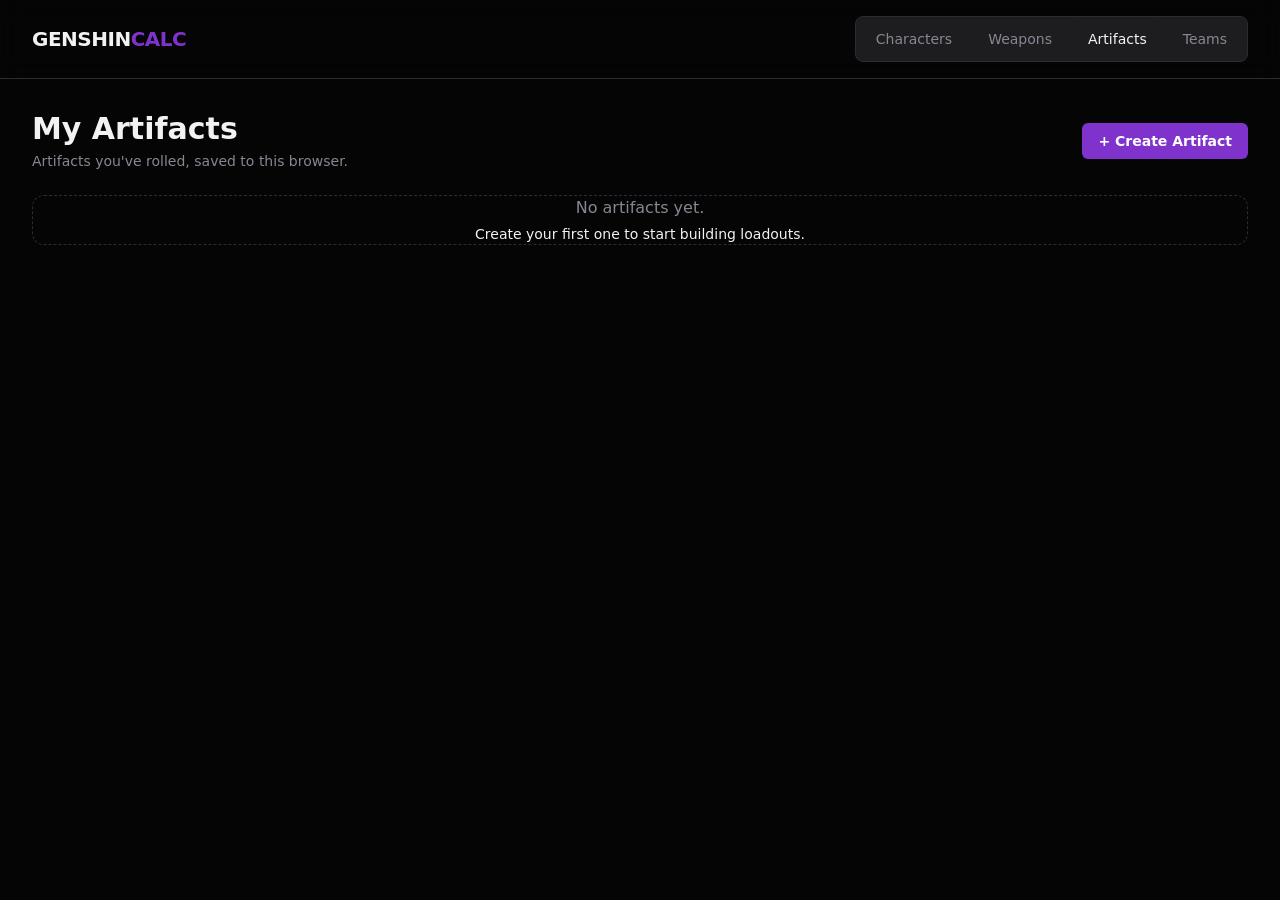
==== commit 8d2c2e49: "artifact creation" ====
--- a/artifacts.html
+++ b/artifacts.html
@@ -4,8 +4,9 @@
 <head>
     <meta charset="UTF-8">
     <meta name="viewport" content="width=device-width, initial-scale=1.0">
-    <title>Genshin Impact Team Damage Calculator — Artifacts</title>
+    <title>Genshin Impact Team Damage Calculator — My Artifacts</title>
     <link rel="stylesheet" href="css/style.css">
+    <link rel="stylesheet" href="css/my-artifacts.css">
 </head>
 
 <body>
@@ -20,7 +21,7 @@
                 <nav class="flex items-center gap-1 rounded-lg border border-border bg-secondary p-1" id="main-tabs">
                     <a href="index.html" class="tab-button px-4 py-2 rounded-md text-sm font-medium transition-colors text-muted-foreground">Characters</a>
                     <a href="weapons.html" class="tab-button px-4 py-2 rounded-md text-sm font-medium transition-colors text-muted-foreground">Weapons</a>
-                    <a href="artifacts.html" class="tab-button active px-4 py-2 rounded-md text-sm font-medium transition-colors">Artifacts</a>
+                    <a href="artifacts.html" class="tab-button px-4 py-2 rounded-md text-sm font-medium transition-colors text-muted-foreground">Artifacts</a>
                     <a href="teams.html" class="tab-button px-4 py-2 rounded-md text-sm font-medium transition-colors text-muted-foreground">Teams</a>
                 </nav>
             </div>
@@ -28,79 +29,100 @@
 
         <main class="container py-8">
 
-            <!-- ============ ARTIFACTS ============ -->
-            <section id="page-artifacts" class="tab-page">
+            <!-- ============ MY ARTIFACTS ============ -->
+            <section id="page-my-artifacts" class="tab-page">
                 <div class="mb-6 flex items-center justify-between flex-wrap gap-4">
-                    <h2 class="text-3xl font-bold">Artifacts</h2>
-                    <div class="flex flex-wrap gap-2" id="artifact-filters">
-                        <button
-                            class="filter-button active px-3 py-1.5 rounded-md border border-border text-sm">All</button>
-                        <button class="filter-button px-3 py-1.5 rounded-md border border-border text-sm">4-Piece
-                            Sets</button>
-                        <button class="filter-button px-3 py-1.5 rounded-md border border-border text-sm">2-Piece
-                            Only</button>
+                    <div>
+                        <h2 class="text-3xl font-bold">My Artifacts</h2>
+                        <p class="text-sm text-muted-foreground mt-1">Artifacts you've rolled, saved to this browser.</p>
                     </div>
+                    <button id="open-create-modal-btn"
+                        class="px-4 py-2 rounded-md bg-primary text-primary-foreground text-sm font-semibold hover:bg-primary/90 transition-colors">
+                        + Create Artifact
+                    </button>
                 </div>
 
-                <div class="grid grid-cols-2 sm:grid-cols-3 md:grid-cols-4 gap-4">
-                    <div
-                        class="quality-orange rounded-xl border border-border bg-card p-4 flex flex-col items-center gap-3 hover:border-white/20 hover:-translate-y-1 transition-all cursor-pointer">
-                        <div
-                            class="w-16 h-16 rounded bg-muted flex items-center justify-center text-xs text-muted-foreground">
-                            Icon</div>
-                        <div class="text-center">
-                            <p class="font-semibold text-sm">Golden Troupe</p>
-                            <p class="text-xs text-muted-foreground line-clamp-2">Skill DMG +20%</p>
-                        </div>
-                        <button
-                            class="w-full py-1.5 rounded-md bg-secondary text-xs font-medium hover:bg-secondary/80 transition-colors">Details</button>
-                    </div>
+                <!-- Empty state -->
+                <div id="empty-state" class="rounded-xl border border-dashed border-border p-12 text-center hidden">
+                    <p class="text-muted-foreground">No artifacts yet.</p>
+                    <p class="text-sm text-muted-foreground/70 mt-1">Create your first one to start building loadouts.</p>
+                </div>
 
-                    <div
-                        class="quality-orange rounded-xl border border-border bg-card p-4 flex flex-col items-center gap-3 hover:border-white/20 hover:-translate-y-1 transition-all cursor-pointer">
-                        <div
-                            class="w-16 h-16 rounded bg-muted flex items-center justify-center text-xs text-muted-foreground">
-                            Icon</div>
-                        <div class="text-center">
-                            <p class="font-semibold text-sm">Noblesse Oblige</p>
-                            <p class="text-xs text-muted-foreground line-clamp-2">Burst DMG +20%</p>
-                        </div>
-                        <button
-                            class="w-full py-1.5 rounded-md bg-secondary text-xs font-medium hover:bg-secondary/80 transition-colors">Details</button>
-                    </div>
-
-                    <div
-                        class="quality-orange rounded-xl border border-border bg-card p-4 flex flex-col items-center gap-3 hover:border-white/20 hover:-translate-y-1 transition-all cursor-pointer">
-                        <div
-                            class="w-16 h-16 rounded bg-muted flex items-center justify-center text-xs text-muted-foreground">
-                            Icon</div>
-                        <div class="text-center">
-                            <p class="font-semibold text-sm">Disenchantment in Deep Shadow</p>
-                            <p class="text-xs text-muted-foreground line-clamp-2">ATK +18%</p>
-                        </div>
-                        <button
-                            class="w-full py-1.5 rounded-md bg-secondary text-xs font-medium hover:bg-secondary/80 transition-colors">Details</button>
-                    </div>
-
-                    <div
-                        class="quality-orange rounded-xl border border-border bg-card p-4 flex flex-col items-center gap-3 hover:border-white/20 hover:-translate-y-1 transition-all cursor-pointer opacity-70">
-                        <div
-                            class="w-16 h-16 rounded bg-muted flex items-center justify-center text-xs text-muted-foreground">
-                            ?</div>
-                        <div class="text-center">
-                            <p class="font-semibold text-sm">???</p>
-                            <p class="text-xs text-muted-foreground line-clamp-2">ATK +18%</p>
-                            <p class="text-[10px] text-yellow-500/80 uppercase tracking-wide mt-0.5">Unreleased</p>
-                        </div>
-                        <button
-                            class="w-full py-1.5 rounded-md bg-secondary text-xs font-medium hover:bg-secondary/80 transition-colors">Details</button>
-                    </div>
-                </div>
+                <!-- Artifact grid (rendered by js/myArtifacts.js) -->
+                <div id="artifact-grid" class="grid grid-cols-2 sm:grid-cols-3 md:grid-cols-4 lg:grid-cols-5 gap-4"></div>
             </section>
 
         </main>
     </div>
 
+    <!-- ============ CREATE ARTIFACT MODAL ============ -->
+    <div id="artifact-modal" class="hidden fixed inset-0 z-[100] flex items-center justify-center p-4">
+        <div id="modal-overlay" class="absolute inset-0 bg-black/60 backdrop-blur-sm"></div>
+
+        <div class="modal-panel relative w-full max-w-lg max-h-[90vh] overflow-y-auto rounded-xl border border-border bg-card p-6 shadow-2xl">
+            <div class="flex items-center justify-between mb-4">
+                <h3 class="text-lg font-semibold">Create Artifact</h3>
+                <button id="close-modal-btn" class="text-muted-foreground hover:text-foreground transition-colors text-xl leading-none">&times;</button>
+            </div>
+
+            <div id="form-error" class="hidden mb-4 rounded-md border border-destructive/50 bg-red-500/10 px-3 py-2 text-xs text-red-400"></div>
+
+            <div class="space-y-4">
+
+                <!-- Artifact Set -->
+                <div>
+                    <label class="block text-xs font-medium text-muted-foreground mb-1.5" for="field-artifact-set">Artifact Set</label>
+                    <select id="field-artifact-set" class="field-select w-full h-10 rounded-md border border-input bg-transparent px-3 text-sm focus:outline-none focus:ring-1 focus:ring-ring"></select>
+                </div>
+
+                <div class="grid grid-cols-2 gap-3">
+                    <!-- Artifact Level -->
+                    <div>
+                        <label class="block text-xs font-medium text-muted-foreground mb-1.5" for="field-level">Artifact Level</label>
+                        <input id="field-level" type="number" min="0" max="20" value="20"
+                            class="field-input w-full h-10 rounded-md border border-input bg-transparent px-3 text-sm focus:outline-none focus:ring-1 focus:ring-ring">
+                    </div>
+
+                    <!-- Artifact Type -->
+                    <div>
+                        <label class="block text-xs font-medium text-muted-foreground mb-1.5" for="field-artifact-type">Artifact Type</label>
+                        <select id="field-artifact-type" class="field-select w-full h-10 rounded-md border border-input bg-transparent px-3 text-sm focus:outline-none focus:ring-1 focus:ring-ring"></select>
+                    </div>
+                </div>
+
+                <!-- Main Stat -->
+                <div>
+                    <label class="block text-xs font-medium text-muted-foreground mb-1.5">Main Stat</label>
+                    <div class="substat-row">
+                        <select id="field-main-stat" class="field-select h-10 rounded-md border border-input bg-transparent px-3 text-sm focus:outline-none focus:ring-1 focus:ring-ring"></select>
+                        <input id="field-main-stat-value" type="number" step="0.1" placeholder="Value"
+                            class="field-input h-10 rounded-md border border-input bg-transparent px-3 text-sm focus:outline-none focus:ring-1 focus:ring-ring">
+                    </div>
+                </div>
+
+                <!-- Substats -->
+                <div>
+                    <label class="block text-xs font-medium text-muted-foreground mb-1.5">Substats</label>
+                    <div id="substat-rows" class="space-y-2"></div>
+                </div>
+
+            </div>
+
+            <div class="flex items-center gap-3 mt-6">
+                <button id="add-artifact-btn"
+                    class="flex-1 py-2.5 rounded-md bg-primary text-primary-foreground text-sm font-semibold hover:bg-primary/90 transition-colors">
+                    Add Artifact
+                </button>
+                <button id="clear-artifact-btn"
+                    class="px-4 py-2.5 rounded-md bg-secondary text-secondary-foreground text-sm font-medium hover:bg-secondary/80 transition-colors">
+                    Clear
+                </button>
+            </div>
+        </div>
+    </div>
+
+    <script src="js/artifactData.js"></script>
+    <script src="js/myArtifacts.js"></script>
     <script src="js/main.js"></script>
 </body>
 
--- a/css/my-artifacts.css
+++ b/css/my-artifacts.css
@@ -0,0 +1,64 @@
+/* Companion styles for my-artifacts.html.
+   css/style.css is a precompiled utility sheet with a fixed class set, so
+   layout combinations that weren't already generated there (like this
+   dropdown + number-field substat row) live here instead. */
+
+.substat-row {
+    display: grid;
+    grid-template-columns: 1fr 92px;
+    gap: 0.5rem;
+}
+
+.field-select,
+.field-input {
+    appearance: none;
+    -webkit-appearance: none;
+    -moz-appearance: none;
+}
+
+.field-select {
+    background-image: url("data:image/svg+xml;charset=UTF-8,%3csvg xmlns='http://www.w3.org/2000/svg' viewBox='0 0 24 24' fill='none' stroke='%239ca3af' stroke-width='2' stroke-linecap='round' stroke-linejoin='round'%3e%3cpolyline points='6 9 12 15 18 9'%3e%3c/polyline%3e%3c/svg%3e");
+    background-repeat: no-repeat;
+    background-position: right 0.65rem center;
+    background-size: 0.9rem;
+    padding-right: 2rem;
+}
+
+.field-select option {
+    background-color: #15151a;
+    color: #f2f2f2;
+}
+
+#artifact-modal {
+    animation: modal-fade-in 0.15s ease-out;
+}
+
+#artifact-modal .modal-panel {
+    animation: modal-rise-in 0.18s ease-out;
+}
+
+@keyframes modal-fade-in {
+    from {
+        opacity: 0;
+    }
+
+    to {
+        opacity: 1;
+    }
+}
+
+@keyframes modal-rise-in {
+    from {
+        opacity: 0;
+        transform: translateY(8px) scale(0.98);
+    }
+
+    to {
+        opacity: 1;
+        transform: translateY(0) scale(1);
+    }
+}
+
+.artifact-set-orange {
+    box-shadow: inset 3px 0 0 0 hsl(35 100% 55%);
+}
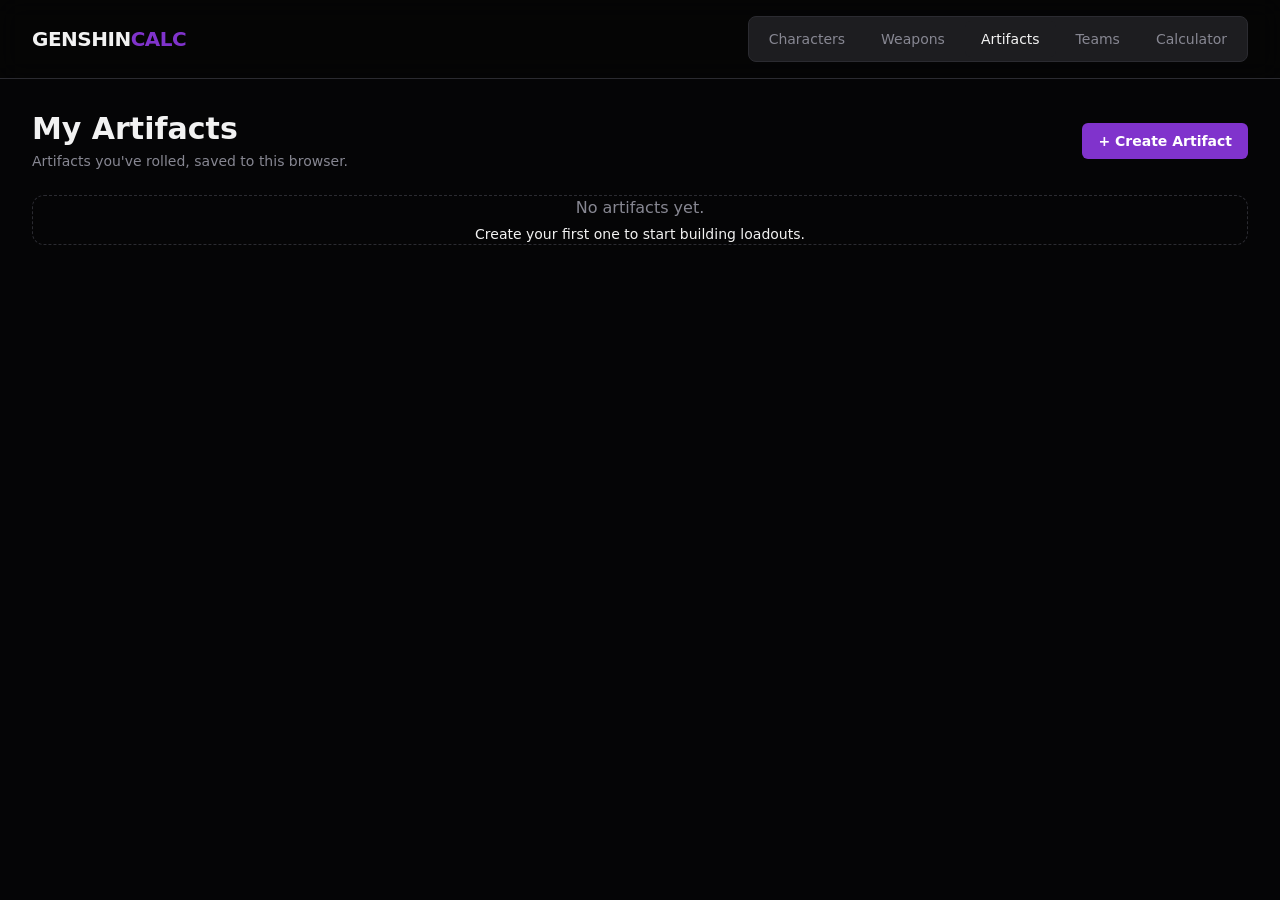
==== commit 498a1ef0: "team creator functionality" ====
--- a/artifacts.html
+++ b/artifacts.html
@@ -16,13 +16,14 @@
         <header class="sticky top-0 z-50 border-b border-border bg-background/80 backdrop-blur-md">
             <div class="container flex items-center justify-between py-4">
                 <div class="flex items-center gap-2">
-                    <span class="text-xl font-black tracking-tight">GENSHIN<span class="text-primary">CALC</span></span>
+                    <a href="index.html" class="text-xl font-black tracking-tight">GENSHIN<span class="text-primary">CALC</span></a>
                 </div>
                 <nav class="flex items-center gap-1 rounded-lg border border-border bg-secondary p-1" id="main-tabs">
-                    <a href="index.html" class="tab-button px-4 py-2 rounded-md text-sm font-medium transition-colors text-muted-foreground">Characters</a>
+                    <a href="characters.html" class="tab-button px-4 py-2 rounded-md text-sm font-medium transition-colors text-muted-foreground">Characters</a>
                     <a href="weapons.html" class="tab-button px-4 py-2 rounded-md text-sm font-medium transition-colors text-muted-foreground">Weapons</a>
                     <a href="artifacts.html" class="tab-button px-4 py-2 rounded-md text-sm font-medium transition-colors text-muted-foreground">Artifacts</a>
                     <a href="teams.html" class="tab-button px-4 py-2 rounded-md text-sm font-medium transition-colors text-muted-foreground">Teams</a>
+                    <a href="calculator.html" class="tab-button px-4 py-2 rounded-md text-sm font-medium transition-colors text-muted-foreground">Calculator</a>
                 </nav>
             </div>
         </header>
